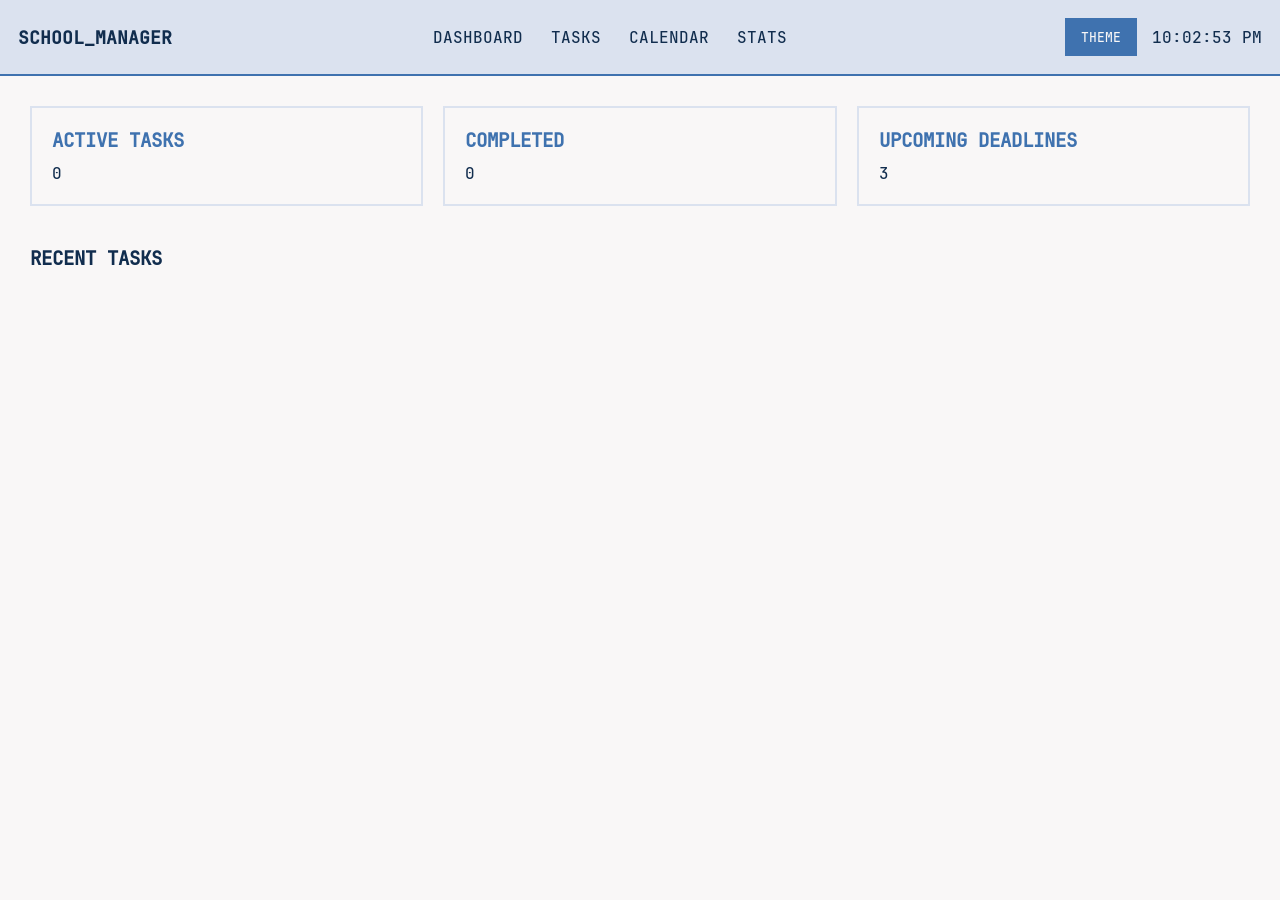
==== index.html @ f73cd652 "Starting to make the actual website, finished UI testing" ====
<!DOCTYPE html>
<html>
<head>
<meta charset="UTF-8">
<title>School Manager</title>
<link rel="stylesheet" href="style.css">
</head>

<body>

<header>

<div class="title">SCHOOL_MANAGER</div>

<nav>
<a href="index.html">DASHBOARD</a>
<a href="tasks.html">TASKS</a>
<a href="calendar.html">CALENDAR</a>
<a href="stats.html">STATS</a>
</nav>

<div class="controls">
<button id="themeToggle">THEME</button>
<div id="clock"></div>
</div>

</header>


<main>

<section class="dashboard-grid">

<div class="panel">
<h3>ACTIVE TASKS</h3>
<div id="taskCount">0</div>
</div>

<div class="panel">
<h3>COMPLETED</h3>
<div id="completedCount">0</div>
</div>

<div class="panel">
<h3>UPCOMING DEADLINES</h3>
<div>3</div>
</div>

</section>

<section class="recent">

<h3>RECENT TASKS</h3>
<div id="recentTasks"></div>

</section>

</main>

<script src="script.js"></script>
</body>
</html>
---- style.css ----
@font-face{
font-family:JetBrainsMono;
src:url("JetBrainsMonoNerdFont-Medium.ttf");
}

:root{
--bg:#F9F7F7;
--panel:#DBE2EF;
--accent:#3F72AF;
--text:#112D4E;
}

.dark{
--bg:#112D4E;
--panel:#1d3c66;
--accent:#3F72AF;
--text:#F9F7F7;
}

*{
margin:0;
padding:0;
box-sizing:border-box;
}

body{
font-family:JetBrainsMono, monospace;
background:var(--bg);
color:var(--text);
}

/* HEADER */

header{
display:flex;
justify-content:space-between;
align-items:center;
padding:18px;
border-bottom:2px solid var(--accent);
background:var(--panel);
}

.title{
font-size:18px;
font-weight:bold;
}

nav a{
margin-right:18px;
text-decoration:none;
color:var(--text);
}

nav a:hover{
color:var(--accent);
}

.controls{
display:flex;
align-items:center;
gap:15px;
}

/* MAIN */

main{
padding:30px;
}

/* BUTTONS */

button{
background:var(--accent);
color:#F9F7F7;
border:2px solid var(--accent);
padding:8px 14px;
font-family:inherit;
cursor:pointer;
transition:background 0.15s,color 0.15s;
}

button:hover{
background:var(--panel);
color:var(--text);
}

button:active{
background:var(--text);
color:#F9F7F7;
}

/* INPUTS */

input,select{
padding:8px;
border:2px solid var(--panel);
font-family:inherit;
background:var(--bg);
color:var(--text);
}

/* DASHBOARD */

.dashboard-grid{
display:grid;
grid-template-columns:repeat(3,1fr);
gap:20px;
margin-bottom:40px;
}

.panel{
border:2px solid var(--panel);
padding:20px;
background:var(--bg);
}

.panel h3{
margin-bottom:10px;
color:var(--accent);
}

/* RECENT TASKS */

.recent{
margin-top:30px;
}

.recent h3{
margin-bottom:10px;
}

/* TASK PAGE */

.add-task{
display:flex;
gap:10px;
margin-bottom:30px;
}

.tasks{
display:grid;
grid-template-columns:repeat(3,1fr);
gap:20px;
}

.task{
border:2px solid var(--panel);
padding:14px;
display:flex;
justify-content:space-between;
align-items:center;
animation:appear 0.25s;
}

.task.done{
opacity:0.5;
text-decoration:line-through;
}

.task-info{
display:flex;
flex-direction:column;
}

.task-subject{
font-size:12px;
letter-spacing:1px;
color:var(--accent);
}

.task-text{
font-size:14px;
}

.task-actions{
display:flex;
gap:8px;
}

.delete-btn{
background:transparent;
color:var(--text);
border:2px solid var(--panel);
}

.delete-btn:hover{
background:var(--panel);
}

/* CALENDAR */

.calendar-grid{
display:grid;
grid-template-columns:repeat(5,1fr);
gap:10px;
margin-top:20px;
}

.calendar-grid div{
border:2px solid var(--panel);
padding:12px;
min-height:60px;
}

.day{
min-height:90px;
}

/* STATS */

.stats-grid{
display:grid;
grid-template-columns:repeat(2,1fr);
gap:20px;
}

.stats-grid .panel{
font-size:20px;
text-align:center;
}

/* ANIMATIONS */

@keyframes appear{
from{
opacity:0;
transform:translateY(10px);
}
to{
opacity:1;
transform:translateY(0);
}
}
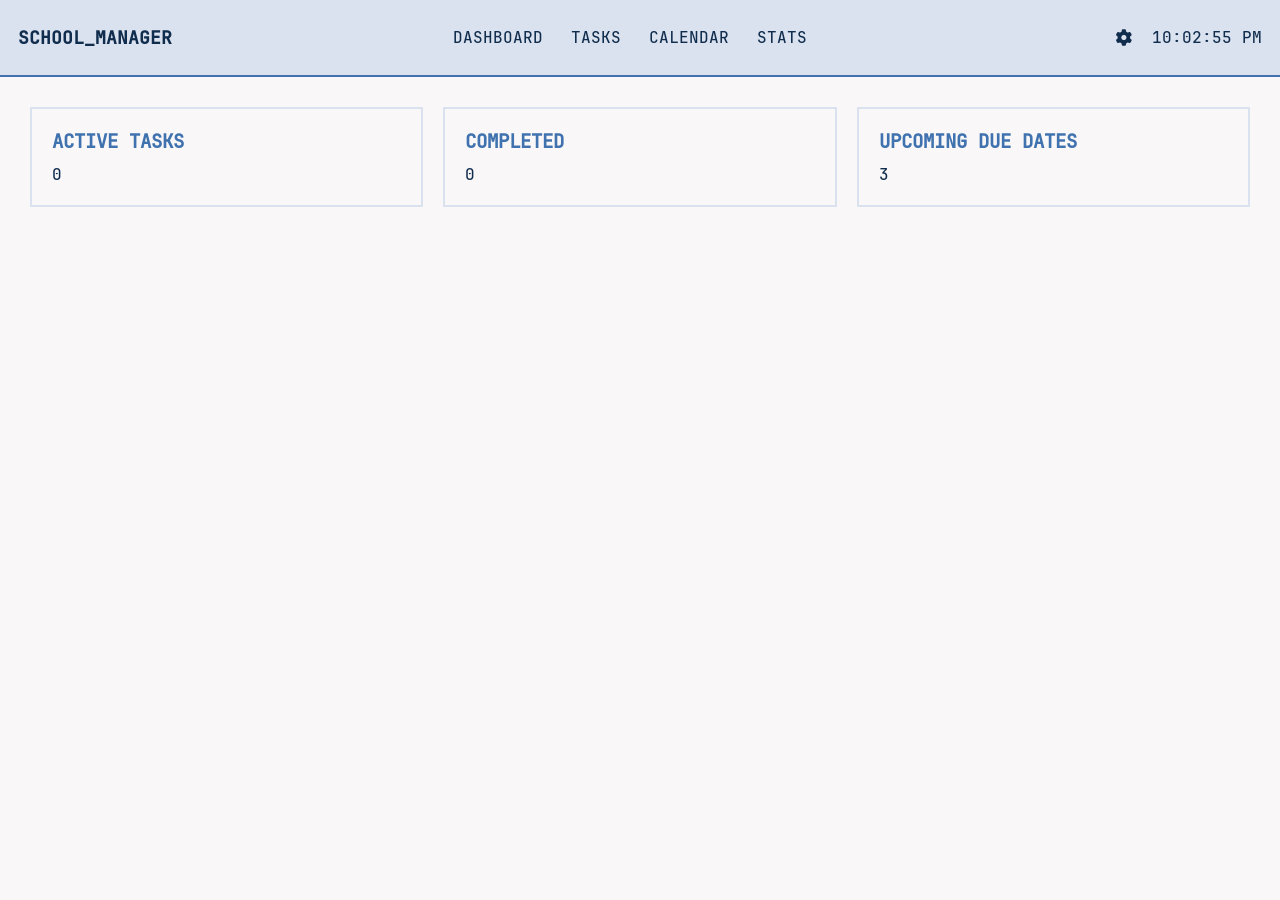
==== commit 9fdd602d: "Moved stuff to root" ====
--- a/index.html
+++ b/index.html
@@ -4,6 +4,7 @@
 <meta charset="UTF-8">
 <title>School Manager</title>
 <link rel="stylesheet" href="style.css">
+<link rel="icon" type="image/svg+xml" href="favicon.svg">
 </head>
 
 <body>
@@ -20,8 +21,35 @@
 </nav>
 
 <div class="controls">
-<button id="themeToggle">THEME</button>
+<button class="gear-icon" id="gearIcon"></button>
 <div id="clock"></div>
+</div>
+
+<!-- Settings Popout Menu -->
+<div id="settingsMenu" class="settings-menu">
+<div class="settings-content">
+
+<!-- Main Settings View -->
+<div id="mainSettingsView" class="settings-view">
+<h3>Settings</h3>
+<button id="themeToggle">CHANGE THEME</button>
+<button id="subjectsManagementBtn">SUBJECTS MANAGEMENT</button>
+</div>
+
+<!-- Subjects Management View -->
+<div id="subjectsView" class="settings-view hidden">
+<div class="settings-header">
+<button class="back-arrow" id="backToMain">◀</button>
+<h3>Subjects</h3>
+</div>
+<div class="add-subject">
+<input type="text" id="newSubject" placeholder="New subject name">
+<button id="addSubject">ADD</button>
+</div>
+<div id="subjectList" class="subject-list"></div>
+</div>
+
+</div>
 </div>
 
 </header>
@@ -42,16 +70,9 @@
 </div>
 
 <div class="panel">
-<h3>UPCOMING DEADLINES</h3>
+<h3>UPCOMING DUE DATES</h3>
 <div>3</div>
 </div>
-
-</section>
-
-<section class="recent">
-
-<h3>RECENT TASKS</h3>
-<div id="recentTasks"></div>
 
 </section>
 
--- a/style.css
+++ b/style.css
@@ -59,6 +59,49 @@
 display:flex;
 align-items:center;
 gap:15px;
+}
+
+.gear-icon{
+font-size:18px;
+text-decoration:none !important;
+color:var(--text);
+background:transparent;
+border:2px solid transparent;
+padding:6px 8px;
+border-radius:4px;
+font-family:inherit;
+cursor:pointer;
+transition:color 0.15s, background 0.15s, border-color 0.15s;
+display:inline-block;
+vertical-align:middle;
+text-decoration-line:none !important;
+text-decoration-style:solid !important;
+text-decoration-color:transparent !important;
+text-decoration-thickness:0 !important;
+border-bottom:2px solid transparent !important;
+box-shadow:none !important;
+outline:none !important;
+-webkit-appearance:none;
+appearance:none;
+-moz-appearance:none;
+}
+
+.gear-icon:hover, .gear-icon:focus, .gear-icon:visited, .gear-icon:link{
+text-decoration:none !important;
+text-decoration-line:none !important;
+border-bottom:none !important;
+outline:none !important;
+}
+
+.gear-icon:hover{
+color:var(--accent);
+background:var(--panel);
+border-color:var(--panel);
+}
+
+.gear-icon:active{
+background:var(--text);
+color:var(--bg);
 }
 
 /* MAIN */
@@ -133,8 +176,13 @@
 
 .add-task{
 display:flex;
-gap:10px;
+justify-content:center;
 margin-bottom:30px;
+}
+
+.add-task button{
+font-size:16px;
+padding:12px 24px;
 }
 
 .tasks{
@@ -185,6 +233,27 @@
 
 .delete-btn:hover{
 background:var(--panel);
+}
+
+.edit-btn{
+background:transparent;
+color:var(--text);
+border:2px solid var(--panel);
+}
+
+.edit-btn:hover{
+background:var(--panel);
+}
+
+#confirmDeleteBtn{
+background:#dc3545;
+border-color:#dc3545;
+color:#F9F7F7;
+}
+
+#confirmDeleteBtn:hover{
+background:#c82333;
+border-color:#c82333;
 }
 
 /* CALENDAR */
@@ -230,4 +299,325 @@
 opacity:1;
 transform:translateY(0);
 }
+}
+
+/* MODAL */
+
+.modal{
+display:none;
+position:fixed;
+top:0;
+left:0;
+width:100%;
+height:100%;
+background:rgba(0,0,0,0.5);
+z-index:1000;
+}
+
+.modal-content{
+background:var(--bg);
+border:2px solid var(--panel);
+padding:30px;
+border-radius:8px;
+max-width:500px;
+margin:50px auto;
+position:relative;
+}
+
+.modal-content h2{
+color:var(--accent);
+margin-bottom:20px;
+text-align:center;
+}
+
+.modal-content label{
+display:block;
+margin-bottom:5px;
+margin-top:15px;
+color:var(--text);
+}
+
+.modal-content input,
+.modal-content textarea,
+.modal-content select{
+width:100%;
+margin-bottom:10px;
+padding:8px;
+border:2px solid var(--panel);
+font-family:inherit;
+background:var(--bg);
+color:var(--text);
+}
+
+.deadline-inputs{
+display:flex;
+gap:10px;
+}
+
+.deadline-inputs input{
+flex:1;
+}
+
+.advanced-toggle{
+display:flex;
+align-items:center;
+gap:8px;
+margin:15px 0;
+cursor:pointer;
+color:var(--accent);
+font-size:14px;
+padding:8px;
+border-radius:4px;
+transition:background 0.15s;
+}
+
+.advanced-toggle:hover{
+background:var(--panel);
+}
+
+.arrow{
+display:inline-block;
+transition:transform 0.2s;
+font-size:12px;
+}
+
+.arrow.expanded{
+transform:rotate(90deg);
+}
+
+.advanced-section{
+display:none;
+margin-top:15px;
+padding-top:15px;
+border-top:1px solid var(--panel);
+}
+
+.advanced-section.show{
+display:block;
+}
+
+.form-info{
+text-align:center;
+margin:10px 0;
+color:var(--accent);
+}
+
+.modal-actions{
+display:flex;
+gap:10px;
+justify-content:center;
+margin-top:20px;
+}
+
+/* SETTINGS POPOUT MENU */
+
+.settings-menu{
+display:none;
+position:fixed;
+top:0;
+left:0;
+width:100%;
+height:100%;
+background:rgba(0,0,0,0.5);
+z-index:1001;
+justify-content:center;
+align-items:center;
+}
+
+.settings-menu.show{
+display:flex;
+}
+
+.settings-content{
+background:var(--bg);
+border:2px solid var(--panel);
+border-radius:8px;
+padding:60px;
+min-width:400px;
+max-width:500px;
+text-align:center;
+}
+
+.settings-content h3{
+color:var(--accent);
+margin-bottom:20px;
+font-size:24px;
+}
+
+.settings-content button{
+width:100%;
+font-size:16px;
+padding:12px 24px;
+}
+
+/* SUBJECT MANAGEMENT */
+
+.subject-management{
+margin-top:30px;
+padding-top:20px;
+border-top:1px solid var(--panel);
+}
+
+.subject-management h4{
+color:var(--accent);
+margin-bottom:15px;
+font-size:18px;
+}
+
+.add-subject{
+display:flex;
+gap:10px;
+margin-bottom:15px;
+}
+
+.add-subject input{
+flex:1;
+padding:8px;
+border:2px solid var(--panel);
+font-family:inherit;
+background:var(--bg);
+color:var(--text);
+}
+
+.add-subject button{
+width:auto;
+padding:8px 16px;
+}
+
+.subject-list{
+display:flex;
+flex-direction:column;
+gap:8px;
+max-height:200px;
+overflow-y:auto;
+}
+
+.subject-item{
+display:flex;
+justify-content:space-between;
+align-items:center;
+padding:8px 12px;
+background:var(--panel);
+border-radius:4px;
+}
+
+.subject-item span{
+font-size:14px;
+}
+
+.subject-item button{
+width:auto;
+padding:4px 8px;
+font-size:12px;
+background:transparent;
+border:1px solid var(--text);
+color:var(--text);
+}
+
+/* SETTINGS VIEW NAVIGATION */
+
+.settings-view.hidden{
+display:none;
+}
+
+.settings-view{
+display:flex;
+flex-direction:column;
+gap:15px;
+}
+
+.settings-header{
+display:flex;
+align-items:center;
+gap:15px;
+margin-bottom:10px;
+}
+
+.settings-header h3{
+margin:0;
+flex:1;
+text-align:center;
+}
+
+.back-arrow{
+background:transparent;
+border:2px solid var(--panel);
+color:var(--text);
+padding:8px 12px;
+font-size:14px;
+cursor:pointer;
+transition:all 0.15s;
+width:auto;
+}
+
+.back-arrow:hover{
+background:var(--panel);
+}
+
+#subjectsManagementBtn{
+margin-top:10px;
+}
+
+/* NOTIFICATION POPUP */
+
+.notification{
+position:fixed;
+top:20px;
+right:20px;
+background:var(--panel);
+border:2px solid var(--accent);
+border-radius:8px;
+padding:15px 20px;
+min-width:250px;
+max-width:350px;
+z-index:2000;
+box-shadow:0 4px 12px rgba(0,0,0,0.3);
+transform:translateX(400px);
+opacity:0;
+transition:all 0.3s ease;
+}
+
+.notification.show{
+transform:translateX(0);
+opacity:1;
+}
+
+.notification-content{
+display:flex;
+align-items:center;
+gap:12px;
+}
+
+.notification-icon{
+font-size:20px;
+flex-shrink:0;
+}
+
+.notification-message{
+color:var(--text);
+font-size:14px;
+line-height:1.4;
+}
+
+.notification-close{
+position:absolute;
+top:8px;
+right:8px;
+background:transparent;
+border:none;
+color:var(--text);
+cursor:pointer;
+font-size:16px;
+padding:0;
+width:20px;
+height:20px;
+display:flex;
+align-items:center;
+justify-content:center;
+opacity:0.6;
+transition:opacity 0.15s;
+}
+
+.notification-close:hover{
+opacity:1;
 }
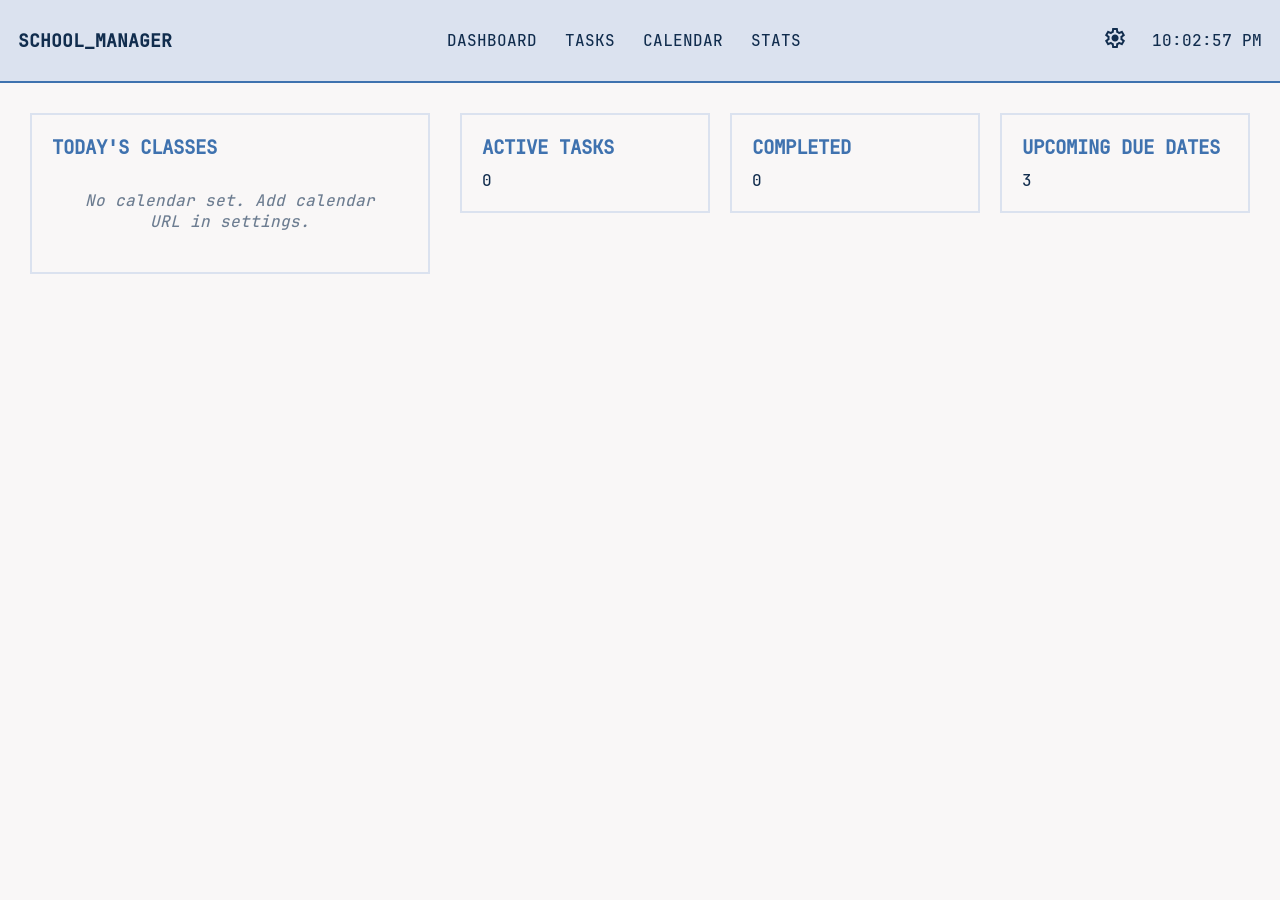
==== commit 45fa41ae: "Major Update: > Added Calendar functionality > Modified dashboard > Changed icons to use google's ma" ====
--- a/index.html
+++ b/index.html
@@ -5,6 +5,10 @@
 <title>School Manager</title>
 <link rel="stylesheet" href="style.css">
 <link rel="icon" type="image/svg+xml" href="favicon.svg">
+<link rel="preconnect" href="https://fonts.googleapis.com">
+<link rel="preconnect" href="https://fonts.gstatic.com" crossorigin>
+<link href="https://fonts.googleapis.com/css2?family=Material+Symbols+Outlined:opsz,wght,FILL,GRAD@20..48,100..700,0..1,-50..200" rel="stylesheet">
+<script src="ical-parser.js"></script>
 </head>
 
 <body>
@@ -21,7 +25,7 @@
 </nav>
 
 <div class="controls">
-<button class="gear-icon" id="gearIcon"></button>
+<button class="gear-icon" id="gearIcon"><span class="material-symbols-outlined">settings</span></button>
 <div id="clock"></div>
 </div>
 
@@ -39,7 +43,7 @@
 <!-- Subjects Management View -->
 <div id="subjectsView" class="settings-view hidden">
 <div class="settings-header">
-<button class="back-arrow" id="backToMain">◀</button>
+<button class="back-arrow" id="backToMain"><span class="material-symbols-outlined">arrow_back</span></button>
 <h3>Subjects</h3>
 </div>
 <div class="add-subject">
@@ -56,6 +60,18 @@
 
 
 <main>
+
+<div class="dashboard-container">
+
+<!-- Today's Classes Day View -->
+<section class="day-view-section">
+<div class="panel day-view-panel">
+<h3 id="dayViewTitle">TODAY'S CLASSES</h3>
+<div id="dayViewContent">
+<div class="loading-message">Loading classes...</div>
+</div>
+</div>
+</section>
 
 <section class="dashboard-grid">
 
@@ -76,6 +92,8 @@
 
 </section>
 
+</div>
+
 </main>
 
 <script src="script.js"></script>
--- a/style.css
+++ b/style.css
@@ -1,6 +1,16 @@
 @font-face{
 font-family:JetBrainsMono;
 src:url("JetBrainsMonoNerdFont-Medium.ttf");
+}
+
+.material-symbols-outlined {
+  font-variation-settings:
+    'FILL' 0,
+    'wght' 400,
+    'GRAD' 0,
+    'opsz' 24;
+  font-size: inherit;
+  line-height: 1;
 }
 
 :root{
@@ -144,11 +154,17 @@
 
 /* DASHBOARD */
 
+.dashboard-container{
+  display:flex;
+  gap:30px;
+  align-items:flex-start;
+}
+
 .dashboard-grid{
-display:grid;
-grid-template-columns:repeat(3,1fr);
-gap:20px;
-margin-bottom:40px;
+  display:grid;
+  grid-template-columns:repeat(3,1fr);
+  gap:20px;
+  flex:1;
 }
 
 .panel{
@@ -254,6 +270,32 @@
 #confirmDeleteBtn:hover{
 background:#c82333;
 border-color:#c82333;
+}
+
+/* CALENDAR ACTIONS */
+
+.calendar-actions {
+  display: flex;
+  gap: 10px;
+  margin-top: 10px;
+}
+
+.calendar-actions button {
+  flex: 1;
+  font-size: 14px;
+  padding: 8px 12px;
+}
+
+/* CALENDAR URL SECTION */
+
+.calendar-url-section {
+  display: flex;
+  flex-direction: column;
+}
+
+.add-calendar-url {
+  display: flex;
+  flex-direction: column;
 }
 
 /* CALENDAR */
@@ -273,6 +315,206 @@
 
 .day{
 min-height:90px;
+}
+
+/* DASHBOARD DAY VIEW */
+
+.day-view-section{
+  width:400px;
+  flex-shrink:0;
+}
+
+.day-view-panel{
+max-width:100%;
+}
+
+.day-event{
+background:var(--panel);
+border-radius:4px;
+padding:12px;
+margin-bottom:8px;
+border-left:4px solid var(--accent);
+}
+
+.event-time{
+font-weight:bold;
+color:var(--accent);
+font-size:14px;
+margin-bottom:4px;
+}
+
+.event-subject{
+font-weight:bold;
+font-size:16px;
+margin-bottom:4px;
+}
+
+.event-staff{
+font-size:12px;
+color:var(--text);
+opacity:0.8;
+margin-bottom:2px;
+}
+
+.event-location{
+font-size:12px;
+color:var(--text);
+opacity:0.8;
+}
+
+.empty-day-message{
+text-align:center;
+color:var(--text);
+opacity:0.6;
+padding:20px;
+font-style:italic;
+}
+
+.loading-message{
+text-align:center;
+color:var(--text);
+opacity:0.6;
+padding:20px;
+}
+
+.calendar-header{
+display:flex;
+justify-content:space-between;
+align-items:center;
+padding:15px 20px;
+background:var(--panel);
+border-bottom:2px solid var(--accent);
+}
+
+.calendar-header h2{
+color:var(--accent);
+margin:0;
+font-size:18px;
+}
+
+.nav-arrow{
+background:transparent;
+border:2px solid var(--text);
+color:var(--text);
+padding:5px 10px;
+cursor:pointer;
+font-size:14px;
+border-radius:3px;
+transition:all 0.15s ease;
+}
+
+.nav-arrow:hover{
+background:var(--accent);
+color:var(--background);
+border-color:var(--accent);
+}
+
+.calendar-banners{
+display:flex;
+flex-direction:column;
+gap:5px;
+padding:10px 20px;
+background:var(--panel);
+border-bottom:2px solid var(--panel);
+}
+
+.banner{
+padding:8px 12px;
+border-radius:4px;
+font-size:12px;
+font-weight:bold;
+color:var(--background);
+}
+
+.banner.green{
+background:#28a745;
+}
+
+.daily-view-container{
+max-height:600px;
+overflow-y:auto;
+}
+
+.time-slot{
+display:flex;
+border-bottom:1px solid var(--panel);
+min-height:60px;
+}
+
+.time-slot:last-child{
+border-bottom:none;
+}
+
+.time-label{
+width:80px;
+padding:15px 10px;
+text-align:center;
+font-weight:bold;
+color:var(--accent);
+border-right:2px solid var(--panel);
+font-size:14px;
+background:var(--panel);
+}
+
+.events-container{
+flex:1;
+padding:5px 10px;
+position:relative;
+}
+
+.event-box{
+position:absolute;
+left:10px;
+right:10px;
+padding:8px 10px;
+border-radius:4px;
+font-size:12px;
+cursor:pointer;
+transition:all 0.15s ease;
+border-left:4px solid var(--accent);
+background:var(--panel);
+color:var(--text);
+overflow:hidden;
+}
+
+.event-box:hover{
+transform:translateX(2px);
+box-shadow:0 2px 8px rgba(0,0,0,0.1);
+}
+
+.event-time{
+font-weight:bold;
+margin-bottom:2px;
+color:var(--accent);
+}
+
+.event-title{
+font-weight:bold;
+margin-bottom:2px;
+}
+
+.event-details{
+font-size:10px;
+opacity:0.8;
+}
+
+.event-box.special{
+background:var(--accent);
+color:var(--background);
+border-left-color:#6f42c1;
+}
+
+.event-box.special .event-time{
+color:var(--background);
+}
+
+.calendar-grid.empty .events-container{
+display:flex;
+align-items:center;
+justify-content:center;
+color:var(--accent);
+font-style:italic;
+opacity:0.5;
 }
 
 /* STATS */
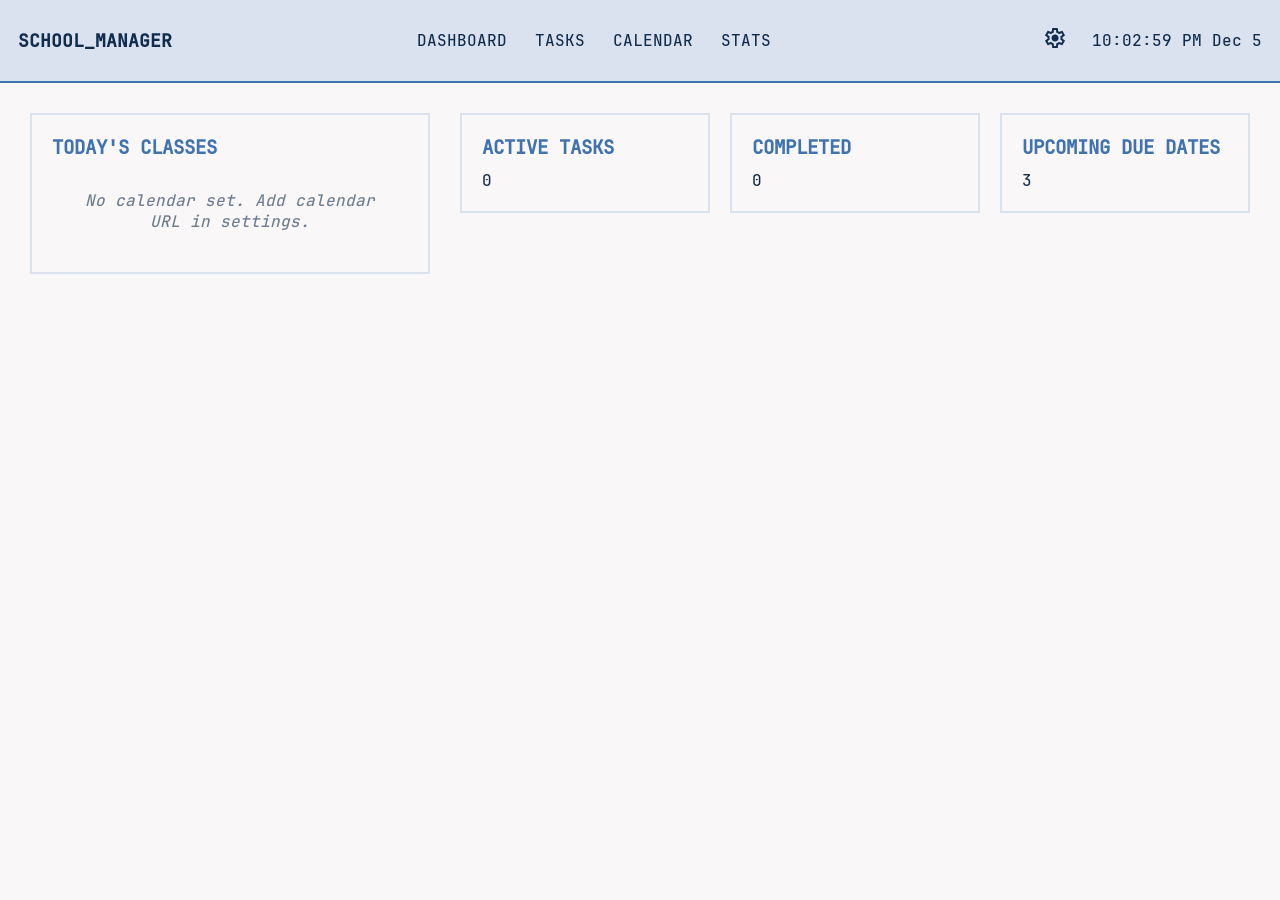
==== commit 1b737314: "Improved calendar UI and settings menu" ====
--- a/index.html
+++ b/index.html
@@ -38,6 +38,7 @@
 <h3>Settings</h3>
 <button id="themeToggle">CHANGE THEME</button>
 <button id="subjectsManagementBtn">SUBJECTS MANAGEMENT</button>
+<button id="calendarUrlBtn">CALENDAR URL</button>
 </div>
 
 <!-- Subjects Management View -->
@@ -51,6 +52,44 @@
 <button id="addSubject">ADD</button>
 </div>
 <div id="subjectList" class="subject-list"></div>
+</div>
+
+<!-- Calendar URL View -->
+<div id="calendarView" class="settings-view hidden">
+<div class="settings-header">
+<button class="back-arrow" id="backToMainFromCalendar"><span class="material-symbols-outlined">arrow_back</span></button>
+<h3>Calendar URL</h3>
+</div>
+<div class="calendar-url-section">
+<p style="margin-bottom: 15px; color: var(--text);">Enter your iCalendar URL to load your timetable:</p>
+<div class="add-calendar-url">
+<input type="url" id="calendarUrlInput" placeholder="https://example.com/calendar.ics" style="flex: 1; margin-bottom: 10px;">
+<button id="saveCalendarUrl" style="width: 100%; margin-bottom: 15px;">SAVE CALENDAR</button>
+</div>
+<div id="currentCalendarUrl" style="margin-bottom: 15px; padding: 10px; background: var(--panel); border-radius: 4px; word-break: break-all;">
+<strong>Current URL:</strong> <span id="calendarUrlDisplay">No calendar set</span>
+</div>
+<div class="calendar-actions">
+<button id="removeCalendarUrl" style="background: transparent; color: var(--text); border: 2px solid var(--panel);">REMOVE CALENDAR</button>
+<button id="refreshCalendar" style="background: transparent; color: var(--text); border: 2px solid var(--panel);">REFRESH CALENDAR</button>
+</div>
+</div>
+
+<!-- Time Format Settings -->
+<div class="time-format-section" style="margin-top: 20px; padding-top: 20px; border-top: 1px solid var(--panel);">
+<h4 style="margin-bottom: 15px; color: var(--accent);">Time Format</h4>
+<div class="time-format-options">
+<label style="display: flex; align-items: center; margin-bottom: 10px; cursor: pointer; color: var(--text);">
+<input type="radio" name="timeFormat" value="24" id="timeFormat24" style="margin-right: 8px;">
+<span>24-hour format (09:00, 14:30)</span>
+</label>
+<label style="display: flex; align-items: center; margin-bottom: 15px; cursor: pointer; color: var(--text);">
+<input type="radio" name="timeFormat" value="12" id="timeFormat12" style="margin-right: 8px;">
+<span>12-hour format (9:00 AM, 2:30 PM)</span>
+</label>
+<button id="saveTimeFormat" style="width: 100%;">SAVE TIME FORMAT</button>
+</div>
+</div>
 </div>
 
 </div>
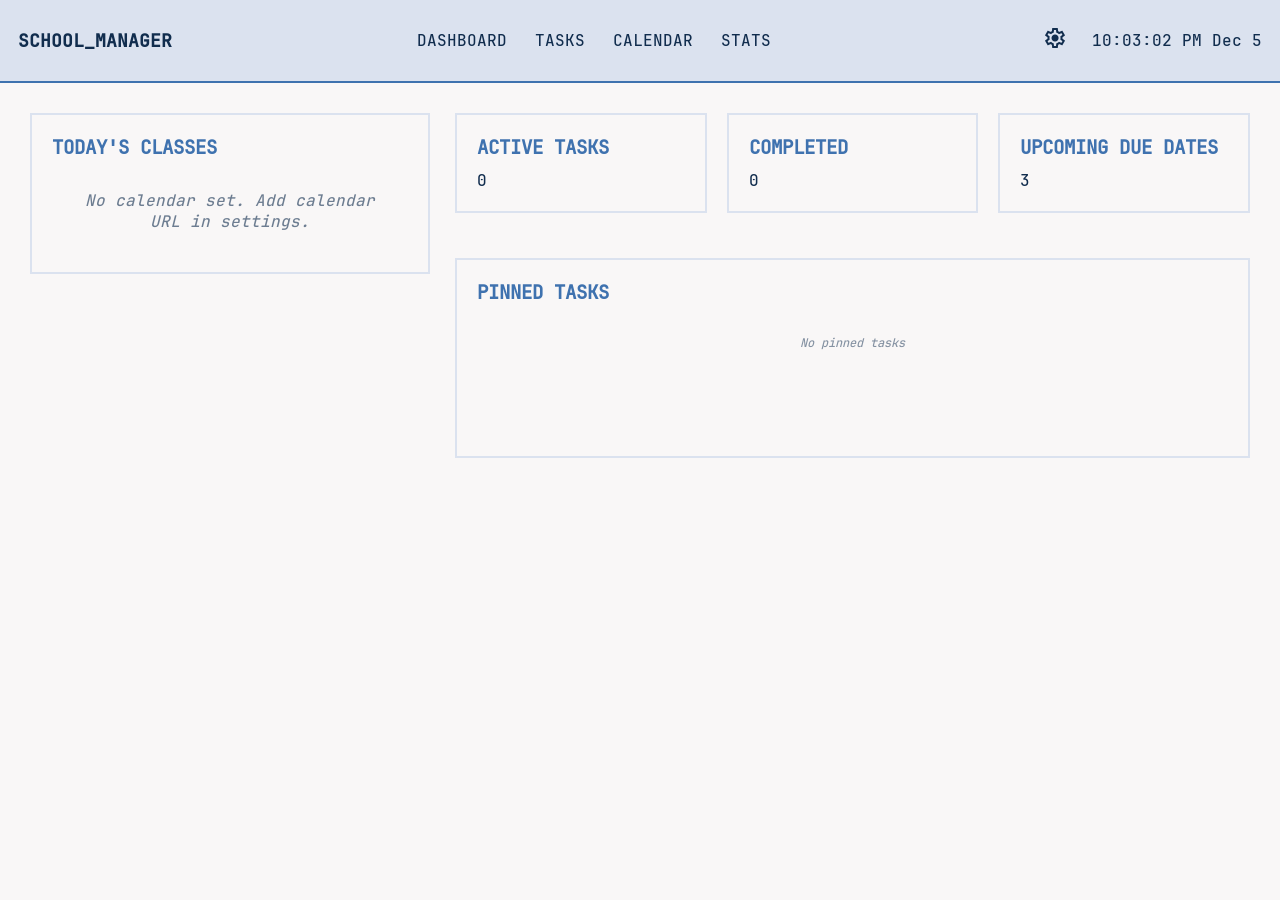
==== commit b675e400: "Impelemented task pinning" ====
--- a/index.html
+++ b/index.html
@@ -112,6 +112,8 @@
 </div>
 </section>
 
+<div class="dashboard-content">
+
 <section class="dashboard-grid">
 
 <div class="panel">
@@ -131,6 +133,13 @@
 
 </section>
 
+<div class="panel pinned-tasks-panel">
+<h3>PINNED TASKS</h3>
+<div id="pinnedTasks"></div>
+</div>
+
+</div>
+
 </div>
 
 </main>
--- a/style.css
+++ b/style.css
@@ -1,211 +1,524 @@
 @font-face{
+
 font-family:JetBrainsMono;
+
 src:url("JetBrainsMonoNerdFont-Medium.ttf");
-}
+
+}
+
+
 
 .material-symbols-outlined {
+
   font-variation-settings:
+
     'FILL' 0,
+
     'wght' 400,
+
     'GRAD' 0,
+
     'opsz' 24;
+
   font-size: inherit;
+
   line-height: 1;
-}
+
+}
+
+.material-symbols-outlined.filled {
+
+  font-variation-settings:
+
+    'FILL' 1,
+
+    'wght' 400,
+
+    'GRAD' 0,
+
+    'opsz' 24;
+
+}
+
+
 
 :root{
+
 --bg:#F9F7F7;
+
 --panel:#DBE2EF;
+
 --accent:#3F72AF;
+
 --text:#112D4E;
-}
+
+}
+
+
 
 .dark{
+
 --bg:#112D4E;
+
 --panel:#1d3c66;
+
 --accent:#3F72AF;
+
 --text:#F9F7F7;
-}
+
+}
+
+
 
 *{
+
 margin:0;
+
 padding:0;
+
 box-sizing:border-box;
-}
+
+}
+
+
 
 body{
+
 font-family:JetBrainsMono, monospace;
+
 background:var(--bg);
+
 color:var(--text);
-}
+
+}
+
+
 
 /* HEADER */
 
+
+
 header{
+
 display:flex;
+
 justify-content:space-between;
+
 align-items:center;
+
 padding:18px;
+
 border-bottom:2px solid var(--accent);
+
 background:var(--panel);
-}
+
+}
+
+
 
 .title{
+
 font-size:18px;
+
 font-weight:bold;
-}
+
+}
+
+
 
 nav a{
+
 margin-right:18px;
+
 text-decoration:none;
+
 color:var(--text);
-}
+
+}
+
+
 
 nav a:hover{
+
 color:var(--accent);
-}
+
+}
+
+
 
 .controls{
+
 display:flex;
+
 align-items:center;
+
 gap:15px;
-}
+
+}
+
+
 
 .gear-icon{
+
 font-size:18px;
+
 text-decoration:none !important;
+
 color:var(--text);
+
 background:transparent;
+
 border:2px solid transparent;
+
 padding:6px 8px;
+
 border-radius:4px;
+
 font-family:inherit;
+
 cursor:pointer;
+
 transition:color 0.15s, background 0.15s, border-color 0.15s;
+
 display:inline-block;
+
 vertical-align:middle;
+
 text-decoration-line:none !important;
+
 text-decoration-style:solid !important;
+
 text-decoration-color:transparent !important;
+
 text-decoration-thickness:0 !important;
+
 border-bottom:2px solid transparent !important;
+
 box-shadow:none !important;
+
 outline:none !important;
+
 -webkit-appearance:none;
+
 appearance:none;
+
 -moz-appearance:none;
-}
+
+}
+
+
 
 .gear-icon:hover, .gear-icon:focus, .gear-icon:visited, .gear-icon:link{
+
 text-decoration:none !important;
+
 text-decoration-line:none !important;
+
 border-bottom:none !important;
+
 outline:none !important;
-}
+
+}
+
+
 
 .gear-icon:hover{
+
 color:var(--accent);
+
 background:var(--panel);
+
 border-color:var(--panel);
-}
+
+}
+
+
 
 .gear-icon:active{
+
 background:var(--text);
+
 color:var(--bg);
-}
+
+}
+
+
 
 /* MAIN */
 
+
+
 main{
+
 padding:30px;
-}
+
+}
+
+
 
 /* BUTTONS */
 
+
+
 button{
+
 background:var(--accent);
+
 color:#F9F7F7;
+
 border:2px solid var(--accent);
+
 padding:8px 14px;
+
 font-family:inherit;
+
 cursor:pointer;
+
 transition:background 0.15s,color 0.15s;
-}
+
+}
+
+
 
 button:hover{
+
 background:var(--panel);
+
 color:var(--text);
-}
+
+}
+
+
 
 button:active{
+
 background:var(--text);
+
 color:#F9F7F7;
-}
+
+}
+
+
 
 /* INPUTS */
 
+
+
 input,select{
+
 padding:8px;
+
 border:2px solid var(--panel);
+
 font-family:inherit;
+
 background:var(--bg);
+
 color:var(--text);
-}
+
+}
+
+
 
 /* DASHBOARD */
 
+
+
 .dashboard-container{
+
   display:flex;
-  gap:30px;
+
+  gap:25px;
+
   align-items:flex-start;
-}
+
+}
+
+
+
+.dashboard-content {
+
+  display: flex;
+
+  flex-direction: column;
+
+  gap: 25px;
+
+  flex: 1;
+
+}
+
+
 
 .dashboard-grid{
+
   display:grid;
+
   grid-template-columns:repeat(3,1fr);
+
   gap:20px;
+
   flex:1;
-}
+
+  grid-template-rows: auto 1fr;
+
+}
+
+
 
 .panel{
+
 border:2px solid var(--panel);
+
 padding:20px;
+
 background:var(--bg);
-}
+
+width: 100%;
+
+}
+
+
 
 .panel h3{
+
 margin-bottom:10px;
+
 color:var(--accent);
-}
+
+}
+
+
+
+.pinned-tasks-panel {
+
+  min-height: 200px;
+
+  max-height: 400px;
+
+  overflow-y: auto;
+
+  width: 100%;
+
+}
+
+
 
 /* RECENT TASKS */
 
+
+
 .recent{
+
 margin-top:30px;
-}
+
+}
+
+
 
 .recent h3{
+
 margin-bottom:10px;
-}
+
+}
+
+
 
 /* TASK PAGE */
 
+
+
 .add-task{
+
 display:flex;
+
 justify-content:center;
+
+gap:15px;
+
+margin-top:30px;
+
 margin-bottom:30px;
-}
+
+flex-wrap:wrap;
+
+}
+
+
 
 .add-task button{
+
 font-size:16px;
+
 padding:12px 24px;
-}
+
+}
+
+
+
+.csv-controls{
+
+display:flex;
+
+gap:15px;
+
+align-items:center;
+
+}
+
+
+
+.csv-controls button{
+
+font-size:16px;
+
+padding:12px 24px;
+
+background:var(--accent);
+
+color:#F9F7F7;
+
+border:2px solid var(--accent);
+
+font-family:inherit;
+
+cursor:pointer;
+
+transition:background 0.15s,color 0.15s;
+
+}
+
+
+
+.csv-controls button:hover{
+
+background:var(--panel);
+
+color:var(--text);
+
+}
+
+
+
+#csvFileInput{
+
+display:none;
+
+}
+
+
 
 .tasks{
+
 display:grid;
+
 grid-template-columns:repeat(3,1fr);
+
 gap:20px;
-}
+
+}
+
+
 
 .task{
 border:2px solid var(--panel);
@@ -214,652 +527,1634 @@
 justify-content:space-between;
 align-items:center;
 animation:appear 0.25s;
-}
+position:relative;
+}
+
+
 
 .task.done{
+
 opacity:0.5;
+
 text-decoration:line-through;
-}
+
+}
+
+
 
 .task-info{
+
 display:flex;
+
 flex-direction:column;
-}
+
+}
+
+
 
 .task-subject{
+
 font-size:12px;
+
 letter-spacing:1px;
+
 color:var(--accent);
-}
+
+}
+
+
 
 .task-text{
+
 font-size:14px;
-}
+
+margin-bottom:4px;
+
+}
+
+
+
+.task-description{
+
+font-size:12px;
+
+color:var(--text);
+
+opacity:0.7;
+
+font-style:italic;
+
+margin-top:4px;
+
+line-height:1.3;
+
+}
+
+
 
 .task-actions{
+
 display:flex;
+
+gap:15px;
+
+margin-top:15px;
+
+}
+
+
+
+.delete-btn{
+
+background:transparent;
+
+color:var(--text);
+
+border:2px solid var(--panel);
+
+padding:8px 12px;
+
+margin-left:5px;
+
+}
+
+
+
+.delete-btn:hover{
+
+background:var(--panel);
+
+}
+
+
+
+.edit-btn{
+
+background:transparent;
+
+color:var(--text);
+
+border:2px solid var(--panel);
+
+padding:8px 12px;
+
+margin-left:5px;
+
+}
+
+
+
+.edit-btn:hover{
+
+background:var(--panel);
+
+}
+
+
+
+.pin-btn{
+
+background:transparent;
+
+color:var(--accent);
+
+border:none;
+
+padding:4px;
+
+cursor:pointer;
+
+border-radius:4px;
+
+transition:all 0.2s ease;
+
+position:absolute;
+
+top:8px;
+
+right:8px;
+
+}
+
+
+
+.pin-btn:hover{
+
+background:var(--panel);
+
+transform:scale(1.1);
+
+}
+
+
+
+.pin-btn .material-symbols-outlined{
+
+font-size:20px;
+
+}
+
+
+
+#confirmDeleteBtn{
+
+background:#dc3545;
+
+border-color:#dc3545;
+
+color:#F9F7F7;
+
+}
+
+
+
+#confirmDeleteBtn:hover{
+
+background:#c82333;
+
+border-color:#c82333;
+
+}
+
+
+
+/* CALENDAR ACTIONS */
+
+
+
+.calendar-actions {
+
+  display: flex;
+
+  gap: 15px;
+
+  margin-top: 10px;
+
+}
+
+
+
+.calendar-actions button {
+
+  flex: 1;
+
+  font-size: 14px;
+
+  padding: 8px 12px;
+
+}
+
+
+
+/* CALENDAR URL SECTION */
+
+
+
+.calendar-url-section {
+
+  display: flex;
+
+  flex-direction: column;
+
+}
+
+
+
+.add-calendar-url {
+
+  display: flex;
+
+  flex-direction: column;
+
+}
+
+
+
+/* CALENDAR */
+
+
+
+.calendar-grid{
+
+display:grid;
+
+grid-template-columns:repeat(5,1fr);
+
+gap:10px;
+
+margin-top:20px;
+
+}
+
+
+
+.calendar-grid div{
+
+border:2px solid var(--panel);
+
+padding:12px;
+
+min-height:60px;
+
+}
+
+
+
+.day{
+
+min-height:90px;
+
+}
+
+
+
+/* DASHBOARD DAY VIEW */
+
+
+
+.day-view-section{
+
+  width:400px;
+
+  flex-shrink:0;
+
+}
+
+
+
+.day-view-panel{
+
+max-width:100%;
+
+}
+
+
+
+.day-event{
+
+background:var(--panel);
+
+border-radius:4px;
+
+padding:12px;
+
+margin-bottom:8px;
+
+border-left:4px solid var(--accent);
+
+}
+
+
+
+.event-time{
+
+font-weight:bold;
+
+color:var(--accent);
+
+font-size:14px;
+
+margin-bottom:4px;
+
+}
+
+
+
+.event-subject{
+
+font-weight:bold;
+
+font-size:16px;
+
+margin-bottom:4px;
+
+}
+
+
+
+.event-staff{
+
+font-size:12px;
+
+color:var(--text);
+
+opacity:0.8;
+
+margin-bottom:2px;
+
+}
+
+
+
+.event-location{
+
+font-size:12px;
+
+color:var(--text);
+
+opacity:0.8;
+
+}
+
+
+
+.empty-day-message{
+
+text-align:center;
+
+color:var(--text);
+
+opacity:0.6;
+
+padding:20px;
+
+font-style:italic;
+
+}
+
+
+
+.loading-message{
+
+text-align:center;
+
+color:var(--text);
+
+opacity:0.6;
+
+padding:20px;
+
+}
+
+
+
+.calendar-header{
+
+display:flex;
+
+justify-content:space-between;
+
+align-items:center;
+
+padding:15px 20px;
+
+background:var(--panel);
+
+border-bottom:2px solid var(--accent);
+
+}
+
+
+
+.calendar-header h2{
+
+color:var(--accent);
+
+margin:0;
+
+font-size:18px;
+
+}
+
+
+
+.nav-arrow{
+
+background:transparent;
+
+border:2px solid var(--text);
+
+color:var(--text);
+
+padding:5px 10px;
+
+cursor:pointer;
+
+font-size:14px;
+
+border-radius:3px;
+
+transition:all 0.15s ease;
+
+}
+
+
+
+.nav-arrow:hover{
+
+background:var(--accent);
+
+color:var(--background);
+
+border-color:var(--accent);
+
+}
+
+
+
+.calendar-banners{
+
+display:flex;
+
+flex-direction:column;
+
+gap:5px;
+
+padding:10px 20px;
+
+background:var(--panel);
+
+border-bottom:2px solid var(--panel);
+
+}
+
+
+
+.banner{
+
+padding:8px 12px;
+
+border-radius:4px;
+
+font-size:12px;
+
+font-weight:bold;
+
+color:var(--background);
+
+}
+
+
+
+.banner.green{
+
+background:#28a745;
+
+}
+
+
+
+.daily-view-container{
+
+max-height:600px;
+
+overflow-y:auto;
+
+}
+
+
+
+.time-slot{
+
+display:flex;
+
+border-bottom:1px solid var(--panel);
+
+min-height:60px;
+
+}
+
+
+
+.time-slot:last-child{
+
+border-bottom:none;
+
+}
+
+
+
+.time-label{
+
+width:80px;
+
+padding:15px 10px;
+
+text-align:center;
+
+font-weight:bold;
+
+color:var(--accent);
+
+border-right:2px solid var(--panel);
+
+font-size:14px;
+
+background:var(--panel);
+
+}
+
+
+
+.events-container{
+
+flex:1;
+
+padding:5px 10px;
+
+position:relative;
+
+}
+
+
+
+.event-box{
+
+position:absolute;
+
+left:10px;
+
+right:10px;
+
+padding:8px 10px;
+
+border-radius:4px;
+
+font-size:12px;
+
+cursor:pointer;
+
+transition:all 0.15s ease;
+
+border-left:4px solid var(--accent);
+
+background:var(--panel);
+
+color:var(--text);
+
+overflow:hidden;
+
+}
+
+
+
+.event-box:hover{
+
+transform:translateX(2px);
+
+box-shadow:0 2px 8px rgba(0,0,0,0.1);
+
+}
+
+
+
+.event-time{
+
+font-weight:bold;
+
+margin-bottom:2px;
+
+color:var(--accent);
+
+}
+
+
+
+.event-title{
+
+font-weight:bold;
+
+margin-bottom:2px;
+
+}
+
+
+
+.event-details{
+
+font-size:10px;
+
+opacity:0.8;
+
+}
+
+
+
+.event-box.special{
+
+background:var(--accent);
+
+color:var(--background);
+
+border-left-color:#6f42c1;
+
+}
+
+
+
+.event-box.special .event-time{
+
+color:var(--background);
+
+}
+
+
+
+.calendar-grid.empty .events-container{
+
+display:flex;
+
+align-items:center;
+
+justify-content:center;
+
+color:var(--accent);
+
+font-style:italic;
+
+opacity:0.5;
+
+}
+
+
+
+/* STATS */
+
+
+
+.stats-grid{
+
+display:grid;
+
+grid-template-columns:repeat(2,1fr);
+
+gap:20px;
+
+}
+
+
+
+.stats-grid .panel{
+
+font-size:20px;
+
+text-align:center;
+
+}
+
+
+
+/* ANIMATIONS */
+
+
+
+@keyframes appear{
+
+from{
+
+opacity:0;
+
+transform:translateY(10px);
+
+}
+
+to{
+
+opacity:1;
+
+transform:translateY(0);
+
+}
+
+}
+
+
+
+/* MODAL */
+
+
+
+.modal{
+
+display:none;
+
+position:fixed;
+
+top:0;
+
+left:0;
+
+width:100%;
+
+height:100%;
+
+background:rgba(0,0,0,0.5);
+
+z-index:1000;
+
+}
+
+
+
+.modal-content{
+
+background:var(--bg);
+
+border:2px solid var(--panel);
+
+padding:30px;
+
+border-radius:8px;
+
+max-width:500px;
+
+margin:50px auto;
+
+position:relative;
+
+}
+
+
+
+.modal-content h2{
+
+color:var(--accent);
+
+margin-bottom:20px;
+
+text-align:center;
+
+}
+
+
+
+.modal-content label{
+
+display:block;
+
+margin-bottom:5px;
+
+margin-top:15px;
+
+color:var(--text);
+
+}
+
+
+
+.modal-content input,
+
+.modal-content textarea,
+
+.modal-content select{
+
+width:100%;
+
+margin-bottom:10px;
+
+padding:8px;
+
+border:2px solid var(--panel);
+
+font-family:inherit;
+
+background:var(--bg);
+
+color:var(--text);
+
+}
+
+
+
+.deadline-inputs{
+
+display:flex;
+
+gap:15px;
+
+}
+
+
+
+.deadline-inputs input{
+
+flex:1;
+
+}
+
+
+
+.advanced-toggle{
+
+display:flex;
+
+align-items:center;
+
 gap:8px;
-}
-
-.delete-btn{
+
+margin:15px 0;
+
+cursor:pointer;
+
+color:var(--accent);
+
+font-size:14px;
+
+padding:8px;
+
+border-radius:4px;
+
+transition:background 0.15s;
+
+}
+
+
+
+.advanced-toggle:hover{
+
+background:var(--panel);
+
+}
+
+
+
+.arrow{
+
+display:inline-block;
+
+transition:transform 0.2s;
+
+font-size:12px;
+
+}
+
+
+
+.arrow.expanded{
+
+transform:rotate(90deg);
+
+}
+
+
+
+.advanced-section{
+
+display:none;
+
+margin-top:15px;
+
+padding-top:15px;
+
+border-top:1px solid var(--panel);
+
+}
+
+
+
+.advanced-section.show{
+
+display:block;
+
+}
+
+
+
+.form-info{
+
+text-align:center;
+
+margin:10px 0;
+
+color:var(--accent);
+
+}
+
+
+
+.modal-actions{
+
+display:flex;
+
+gap:15px;
+
+justify-content:center;
+
+margin-top:20px;
+
+}
+
+
+
+/* SETTINGS POPOUT MENU */
+
+
+
+.settings-menu{
+
+display:none;
+
+position:fixed;
+
+top:0;
+
+left:0;
+
+width:100%;
+
+height:100%;
+
+background:rgba(0,0,0,0.5);
+
+z-index:1001;
+
+justify-content:center;
+
+align-items:center;
+
+}
+
+
+
+.settings-menu.show{
+
+display:flex;
+
+}
+
+
+
+.settings-content{
+
+background:var(--bg);
+
+border:2px solid var(--panel);
+
+border-radius:8px;
+
+padding:60px;
+
+min-width:400px;
+
+max-width:500px;
+
+text-align:center;
+
+}
+
+
+
+.settings-content h3{
+
+color:var(--accent);
+
+margin-bottom:20px;
+
+font-size:24px;
+
+}
+
+
+
+.settings-content button{
+
+width:100%;
+
+font-size:16px !important;
+
+padding:12px 24px !important;
+
+margin:0 0 15px 0 !important;
+
+height:48px !important;
+
+box-sizing:border-box !important;
+
+display:flex !important;
+
+align-items:center !important;
+
+justify-content:center !important;
+
+line-height:1 !important;
+
+border:2px solid var(--accent) !important;
+
+background:var(--accent) !important;
+
+color:#F9F7F7 !important;
+
+font-family:JetBrainsMono, monospace !important;
+
+cursor:pointer !important;
+
+transition:background 0.15s,color 0.15s !important;
+
+border-radius:0 !important;
+
+outline:none !important;
+
+text-transform:none !important;
+
+letter-spacing:normal !important;
+
+}
+
+
+
+.settings-content button:last-child{
+
+margin-bottom:0 !important;
+
+}
+
+
+
+.settings-content button:hover{
+
+background:var(--panel) !important;
+
+color:var(--text) !important;
+
+}
+
+
+
+/* SUBJECT MANAGEMENT */
+
+
+
+.subject-management{
+
+margin-top:30px;
+
+padding-top:20px;
+
+border-top:1px solid var(--panel);
+
+}
+
+
+
+.subject-management h4{
+
+color:var(--accent);
+
+margin-bottom:15px;
+
+font-size:18px;
+
+}
+
+
+
+.add-subject{
+
+display:flex;
+
+gap:15px;
+
+margin-bottom:15px;
+
+}
+
+
+
+.add-subject input{
+
+flex:1;
+
+padding:8px;
+
+border:2px solid var(--panel);
+
+font-family:inherit;
+
+background:var(--bg);
+
+color:var(--text);
+
+}
+
+
+
+.add-subject button{
+
+width:auto;
+
+padding:8px 16px;
+
+}
+
+
+
+.subject-list{
+
+display:flex;
+
+flex-direction:column;
+
+gap:8px;
+
+max-height:200px;
+
+overflow-y:auto;
+
+}
+
+
+
+.subject-item{
+
+display:flex;
+
+justify-content:space-between;
+
+align-items:center;
+
+padding:8px 12px;
+
+background:var(--panel);
+
+border-radius:4px;
+
+}
+
+
+
+.subject-item span{
+
+font-size:14px;
+
+}
+
+
+
+.subject-item button{
+
+width:auto;
+
+padding:4px 8px;
+
+font-size:12px;
+
 background:transparent;
+
+border:1px solid var(--text);
+
 color:var(--text);
+
+}
+
+
+
+/* SETTINGS VIEW NAVIGATION */
+
+
+
+.settings-view.hidden{
+
+display:none;
+
+}
+
+
+
+.settings-view{
+
+display:flex;
+
+flex-direction:column;
+
+gap:0;
+
+}
+
+
+
+.settings-header{
+
+display:flex;
+
+align-items:center;
+
+gap:15px;
+
+margin-bottom:10px;
+
+}
+
+
+
+.settings-header h3{
+
+margin:0;
+
+flex:1;
+
+text-align:center;
+
+}
+
+
+
+.back-arrow{
+
+background:transparent;
+
 border:2px solid var(--panel);
-}
-
-.delete-btn:hover{
+
+color:var(--text);
+
+padding:8px 12px;
+
+font-size:14px;
+
+cursor:pointer;
+
+transition:all 0.15s;
+
+width:auto;
+
+}
+
+
+
+.back-arrow:hover{
+
 background:var(--panel);
-}
-
-.edit-btn{
+
+}
+
+
+
+#subjectsManagementBtn{
+
+margin-top:10px;
+
+}
+
+
+
+/* NOTIFICATION POPUP */
+
+
+
+.notification{
+
+position:fixed;
+
+top:20px;
+
+right:20px;
+
+background:var(--panel);
+
+border:2px solid var(--accent);
+
+border-radius:8px;
+
+padding:15px 20px;
+
+min-width:250px;
+
+max-width:350px;
+
+z-index:2000;
+
+box-shadow:0 4px 12px rgba(0,0,0,0.3);
+
+transform:translateX(400px);
+
+opacity:0;
+
+transition:all 0.3s ease;
+
+}
+
+
+
+.notification.show{
+
+transform:translateX(0);
+
+opacity:1;
+
+}
+
+
+
+.notification-content{
+
+display:flex;
+
+align-items:center;
+
+gap:12px;
+
+}
+
+
+
+.notification-icon{
+
+font-size:20px;
+
+flex-shrink:0;
+
+}
+
+
+
+.notification-message{
+
+color:var(--text);
+
+font-size:14px;
+
+line-height:1.4;
+
+}
+
+
+
+.notification-close{
+
+position:absolute;
+
+top:8px;
+
+right:8px;
+
 background:transparent;
+
+border:none;
+
 color:var(--text);
-border:2px solid var(--panel);
-}
-
-.edit-btn:hover{
-background:var(--panel);
-}
-
-#confirmDeleteBtn{
-background:#dc3545;
-border-color:#dc3545;
-color:#F9F7F7;
-}
-
-#confirmDeleteBtn:hover{
-background:#c82333;
-border-color:#c82333;
-}
-
-/* CALENDAR ACTIONS */
-
-.calendar-actions {
+
+cursor:pointer;
+
+font-size:16px;
+
+padding:0;
+
+width:20px;
+
+height:20px;
+
+display:flex;
+
+align-items:center;
+
+justify-content:center;
+
+opacity:0.6;
+
+transition:opacity 0.15s;
+
+}
+
+
+
+.notification-close:hover{
+
+opacity:1;
+
+}
+
+
+/* Charts Container - Side by Side Layout */
+.charts-container {
   display: flex;
-  gap: 10px;
-  margin-top: 10px;
-}
-
-.calendar-actions button {
+  gap: 20px;
+  margin-bottom: 30px;
+  flex-wrap: wrap;
+}
+
+.chart-section {
   flex: 1;
+  min-width: 300px;
+}
+
+/* Stats Layout - Chart Only */
+.stats-layout {
+  display: flex;
+  justify-content: center;
+}
+
+.stats-layout .charts-container {
+  flex: 1;
+  margin-bottom: 0;
+  max-width: 1200px;
+}
+
+/* Remove rounded corners from stats page elements */
+.stats-layout .chart-section > div {
+  border-radius: 0 !important;
+}
+
+.stats-layout .progress-section > div {
+  border-radius: 0 !important;
+}
+
+.stats-layout .task-progress-item {
+  border-radius: 0 !important;
+}
+
+.stats-layout .task-progress-bar-container {
+  border-radius: 0 !important;
+}
+
+.stats-layout .task-progress-bar {
+  border-radius: 0 !important;
+}
+
+@media (max-width: 768px) {
+  .charts-container {
+    flex-direction: column;
+  }
+  
+  .stats-layout {
+    flex-direction: column;
+  }
+  
+  .stats-layout .charts-container {
+    min-width: auto;
+  }
+  
+  .stats-layout .stats-grid {
+    grid-template-columns: repeat(2, 1fr);
+  }
+  
+  .chart-section {
+    min-width: 100%;
+  }
+}
+
+/* Progress Bars Styling */
+.progress-section {
+  margin-top: 30px;
+}
+
+.task-progress-item {
+  margin-bottom: 20px;
+  padding: 15px;
+  background: var(--bg);
+  border-radius: 8px;
+  border-left: 4px solid var(--accent);
+}
+
+.task-progress-header {
+  display: flex;
+  justify-content: space-between;
+  align-items: center;
+  margin-bottom: 8px;
+}
+
+.task-progress-title {
+  font-weight: bold;
+  color: var(--text);
   font-size: 14px;
-  padding: 8px 12px;
-}
-
-/* CALENDAR URL SECTION */
-
-.calendar-url-section {
+}
+
+.task-progress-info {
+  display: flex;
+  gap: 15px;
+  font-size: 12px;
+  color: var(--text);
+  opacity: 0.8;
+}
+
+.task-progress-subject {
+  padding: 2px 8px;
+  background: var(--accent);
+  color: var(--bg);
+  border-radius: 12px;
+  font-size: 11px;
+  font-weight: bold;
+}
+
+.task-progress-days {
+  font-weight: bold;
+}
+
+.task-progress-bar-container {
+  width: 100%;
+  height: 20px;
+  background: var(--panel);
+  border-radius: 10px;
+  overflow: hidden;
+  position: relative;
+}
+
+.task-progress-bar {
+  height: 100%;
+  background: linear-gradient(90deg, var(--accent), #5a8fd8);
+  border-radius: 10px;
+  transition: width 0.3s ease;
+  position: relative;
+  min-width: 2px; /* Ensure very small percentages are still visible */
+}
+
+.task-progress-bar.urgent {
+  background: linear-gradient(90deg, #e74c3c, #c0392b);
+}
+
+.task-progress-bar.warning {
+  background: linear-gradient(90deg, #f39c12, #e67e22);
+}
+
+.task-progress-bar.safe {
+  background: linear-gradient(90deg, var(--accent), #5a8fd8);
+}
+
+.task-progress-percentage {
+  position: absolute;
+  right: 8px;
+  top: 50%;
+  transform: translateY(-50%);
+  font-size: 11px;
+  font-weight: bold;
+  color: var(--text);
+  text-shadow: 0 0 2px rgba(0,0,0,0.3);
+}
+
+.no-tasks-message {
+  text-align: center;
+  color: var(--text);
+  opacity: 0.7;
+  padding: 40px;
+  font-style: italic;
+}
+
+/* PINNED TASKS STYLES */
+.pinned-task-item {
+  background: var(--panel);
+  border-radius: 4px;
+  padding: 8px;
+  margin-bottom: 8px;
+  border-left: 3px solid var(--accent);
+}
+
+.pinned-task-info {
   display: flex;
   flex-direction: column;
-}
-
-.add-calendar-url {
-  display: flex;
-  flex-direction: column;
-}
-
-/* CALENDAR */
-
-.calendar-grid{
-display:grid;
-grid-template-columns:repeat(5,1fr);
-gap:10px;
-margin-top:20px;
-}
-
-.calendar-grid div{
-border:2px solid var(--panel);
-padding:12px;
-min-height:60px;
-}
-
-.day{
-min-height:90px;
-}
-
-/* DASHBOARD DAY VIEW */
-
-.day-view-section{
-  width:400px;
-  flex-shrink:0;
-}
-
-.day-view-panel{
-max-width:100%;
-}
-
-.day-event{
-background:var(--panel);
-border-radius:4px;
-padding:12px;
-margin-bottom:8px;
-border-left:4px solid var(--accent);
-}
-
-.event-time{
-font-weight:bold;
-color:var(--accent);
-font-size:14px;
-margin-bottom:4px;
-}
-
-.event-subject{
-font-weight:bold;
-font-size:16px;
-margin-bottom:4px;
-}
-
-.event-staff{
-font-size:12px;
-color:var(--text);
-opacity:0.8;
-margin-bottom:2px;
-}
-
-.event-location{
-font-size:12px;
-color:var(--text);
-opacity:0.8;
-}
-
-.empty-day-message{
-text-align:center;
-color:var(--text);
-opacity:0.6;
-padding:20px;
-font-style:italic;
-}
-
-.loading-message{
-text-align:center;
-color:var(--text);
-opacity:0.6;
-padding:20px;
-}
-
-.calendar-header{
-display:flex;
-justify-content:space-between;
-align-items:center;
-padding:15px 20px;
-background:var(--panel);
-border-bottom:2px solid var(--accent);
-}
-
-.calendar-header h2{
-color:var(--accent);
-margin:0;
-font-size:18px;
-}
-
-.nav-arrow{
-background:transparent;
-border:2px solid var(--text);
-color:var(--text);
-padding:5px 10px;
-cursor:pointer;
-font-size:14px;
-border-radius:3px;
-transition:all 0.15s ease;
-}
-
-.nav-arrow:hover{
-background:var(--accent);
-color:var(--background);
-border-color:var(--accent);
-}
-
-.calendar-banners{
-display:flex;
-flex-direction:column;
-gap:5px;
-padding:10px 20px;
-background:var(--panel);
-border-bottom:2px solid var(--panel);
-}
-
-.banner{
-padding:8px 12px;
-border-radius:4px;
-font-size:12px;
-font-weight:bold;
-color:var(--background);
-}
-
-.banner.green{
-background:#28a745;
-}
-
-.daily-view-container{
-max-height:600px;
-overflow-y:auto;
-}
-
-.time-slot{
-display:flex;
-border-bottom:1px solid var(--panel);
-min-height:60px;
-}
-
-.time-slot:last-child{
-border-bottom:none;
-}
-
-.time-label{
-width:80px;
-padding:15px 10px;
-text-align:center;
-font-weight:bold;
-color:var(--accent);
-border-right:2px solid var(--panel);
-font-size:14px;
-background:var(--panel);
-}
-
-.events-container{
-flex:1;
-padding:5px 10px;
-position:relative;
-}
-
-.event-box{
-position:absolute;
-left:10px;
-right:10px;
-padding:8px 10px;
-border-radius:4px;
-font-size:12px;
-cursor:pointer;
-transition:all 0.15s ease;
-border-left:4px solid var(--accent);
-background:var(--panel);
-color:var(--text);
-overflow:hidden;
-}
-
-.event-box:hover{
-transform:translateX(2px);
-box-shadow:0 2px 8px rgba(0,0,0,0.1);
-}
-
-.event-time{
-font-weight:bold;
-margin-bottom:2px;
-color:var(--accent);
-}
-
-.event-title{
-font-weight:bold;
-margin-bottom:2px;
-}
-
-.event-details{
-font-size:10px;
-opacity:0.8;
-}
-
-.event-box.special{
-background:var(--accent);
-color:var(--background);
-border-left-color:#6f42c1;
-}
-
-.event-box.special .event-time{
-color:var(--background);
-}
-
-.calendar-grid.empty .events-container{
-display:flex;
-align-items:center;
-justify-content:center;
-color:var(--accent);
-font-style:italic;
-opacity:0.5;
-}
-
-/* STATS */
-
-.stats-grid{
-display:grid;
-grid-template-columns:repeat(2,1fr);
-gap:20px;
-}
-
-.stats-grid .panel{
-font-size:20px;
-text-align:center;
-}
-
-/* ANIMATIONS */
-
-@keyframes appear{
-from{
-opacity:0;
-transform:translateY(10px);
-}
-to{
-opacity:1;
-transform:translateY(0);
-}
-}
-
-/* MODAL */
-
-.modal{
-display:none;
-position:fixed;
-top:0;
-left:0;
-width:100%;
-height:100%;
-background:rgba(0,0,0,0.5);
-z-index:1000;
-}
-
-.modal-content{
-background:var(--bg);
-border:2px solid var(--panel);
-padding:30px;
-border-radius:8px;
-max-width:500px;
-margin:50px auto;
-position:relative;
-}
-
-.modal-content h2{
-color:var(--accent);
-margin-bottom:20px;
-text-align:center;
-}
-
-.modal-content label{
-display:block;
-margin-bottom:5px;
-margin-top:15px;
-color:var(--text);
-}
-
-.modal-content input,
-.modal-content textarea,
-.modal-content select{
-width:100%;
-margin-bottom:10px;
-padding:8px;
-border:2px solid var(--panel);
-font-family:inherit;
-background:var(--bg);
-color:var(--text);
-}
-
-.deadline-inputs{
-display:flex;
-gap:10px;
-}
-
-.deadline-inputs input{
-flex:1;
-}
-
-.advanced-toggle{
-display:flex;
-align-items:center;
-gap:8px;
-margin:15px 0;
-cursor:pointer;
-color:var(--accent);
-font-size:14px;
-padding:8px;
-border-radius:4px;
-transition:background 0.15s;
-}
-
-.advanced-toggle:hover{
-background:var(--panel);
-}
-
-.arrow{
-display:inline-block;
-transition:transform 0.2s;
-font-size:12px;
-}
-
-.arrow.expanded{
-transform:rotate(90deg);
-}
-
-.advanced-section{
-display:none;
-margin-top:15px;
-padding-top:15px;
-border-top:1px solid var(--panel);
-}
-
-.advanced-section.show{
-display:block;
-}
-
-.form-info{
-text-align:center;
-margin:10px 0;
-color:var(--accent);
-}
-
-.modal-actions{
-display:flex;
-gap:10px;
-justify-content:center;
-margin-top:20px;
-}
-
-/* SETTINGS POPOUT MENU */
-
-.settings-menu{
-display:none;
-position:fixed;
-top:0;
-left:0;
-width:100%;
-height:100%;
-background:rgba(0,0,0,0.5);
-z-index:1001;
-justify-content:center;
-align-items:center;
-}
-
-.settings-menu.show{
-display:flex;
-}
-
-.settings-content{
-background:var(--bg);
-border:2px solid var(--panel);
-border-radius:8px;
-padding:60px;
-min-width:400px;
-max-width:500px;
-text-align:center;
-}
-
-.settings-content h3{
-color:var(--accent);
-margin-bottom:20px;
-font-size:24px;
-}
-
-.settings-content button{
-width:100%;
-font-size:16px;
-padding:12px 24px;
-}
-
-/* SUBJECT MANAGEMENT */
-
-.subject-management{
-margin-top:30px;
-padding-top:20px;
-border-top:1px solid var(--panel);
-}
-
-.subject-management h4{
-color:var(--accent);
-margin-bottom:15px;
-font-size:18px;
-}
-
-.add-subject{
-display:flex;
-gap:10px;
-margin-bottom:15px;
-}
-
-.add-subject input{
-flex:1;
-padding:8px;
-border:2px solid var(--panel);
-font-family:inherit;
-background:var(--bg);
-color:var(--text);
-}
-
-.add-subject button{
-width:auto;
-padding:8px 16px;
-}
-
-.subject-list{
-display:flex;
-flex-direction:column;
-gap:8px;
-max-height:200px;
-overflow-y:auto;
-}
-
-.subject-item{
-display:flex;
-justify-content:space-between;
-align-items:center;
-padding:8px 12px;
-background:var(--panel);
-border-radius:4px;
-}
-
-.subject-item span{
-font-size:14px;
-}
-
-.subject-item button{
-width:auto;
-padding:4px 8px;
-font-size:12px;
-background:transparent;
-border:1px solid var(--text);
-color:var(--text);
-}
-
-/* SETTINGS VIEW NAVIGATION */
-
-.settings-view.hidden{
-display:none;
-}
-
-.settings-view{
-display:flex;
-flex-direction:column;
-gap:15px;
-}
-
-.settings-header{
-display:flex;
-align-items:center;
-gap:15px;
-margin-bottom:10px;
-}
-
-.settings-header h3{
-margin:0;
-flex:1;
-text-align:center;
-}
-
-.back-arrow{
-background:transparent;
-border:2px solid var(--panel);
-color:var(--text);
-padding:8px 12px;
-font-size:14px;
-cursor:pointer;
-transition:all 0.15s;
-width:auto;
-}
-
-.back-arrow:hover{
-background:var(--panel);
-}
-
-#subjectsManagementBtn{
-margin-top:10px;
-}
-
-/* NOTIFICATION POPUP */
-
-.notification{
-position:fixed;
-top:20px;
-right:20px;
-background:var(--panel);
-border:2px solid var(--accent);
-border-radius:8px;
-padding:15px 20px;
-min-width:250px;
-max-width:350px;
-z-index:2000;
-box-shadow:0 4px 12px rgba(0,0,0,0.3);
-transform:translateX(400px);
-opacity:0;
-transition:all 0.3s ease;
-}
-
-.notification.show{
-transform:translateX(0);
-opacity:1;
-}
-
-.notification-content{
-display:flex;
-align-items:center;
-gap:12px;
-}
-
-.notification-icon{
-font-size:20px;
-flex-shrink:0;
-}
-
-.notification-message{
-color:var(--text);
-font-size:14px;
-line-height:1.4;
-}
-
-.notification-close{
-position:absolute;
-top:8px;
-right:8px;
-background:transparent;
-border:none;
-color:var(--text);
-cursor:pointer;
-font-size:16px;
-padding:0;
-width:20px;
-height:20px;
-display:flex;
-align-items:center;
-justify-content:center;
-opacity:0.6;
-transition:opacity 0.15s;
-}
-
-.notification-close:hover{
-opacity:1;
+  gap: 2px;
+}
+
+.pinned-task-name {
+  font-size: 12px;
+  font-weight: bold;
+  color: var(--text);
+}
+
+.pinned-task-subject {
+  font-size: 10px;
+  color: var(--text);
+  opacity: 0.8;
+}
+
+.pinned-task-deadline {
+  font-size: 10px;
+  color: var(--text);
+  opacity: 0.7;
+}
+
+.no-pinned-tasks {
+  text-align: center;
+  color: var(--text);
+  opacity: 0.5;
+  font-style: italic;
+  font-size: 12px;
+  padding: 20px 0;
 }
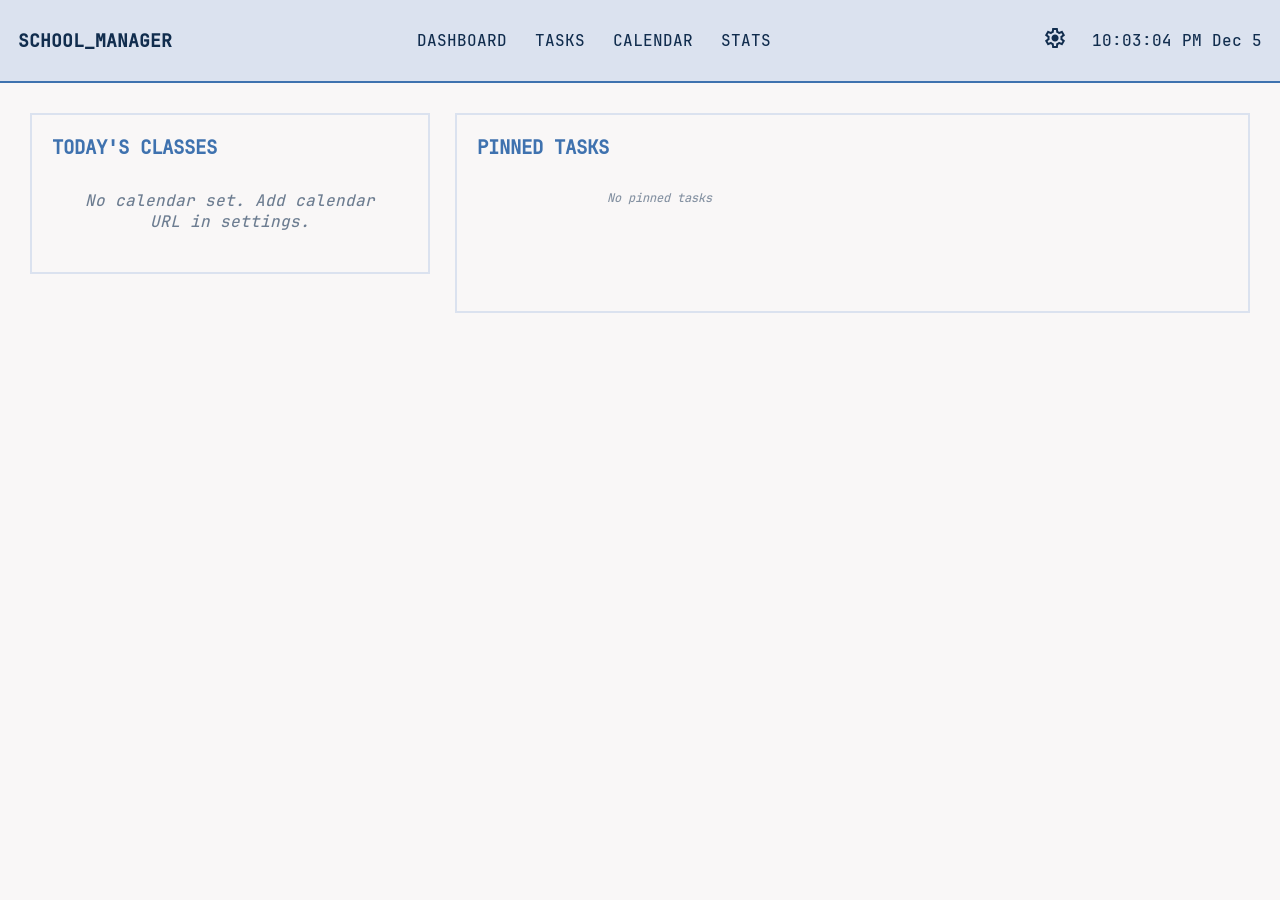
==== commit 0982b234: "Improved task pin" ====
--- a/index.html
+++ b/index.html
@@ -114,28 +114,9 @@
 
 <div class="dashboard-content">
 
-<section class="dashboard-grid">
-
-<div class="panel">
-<h3>ACTIVE TASKS</h3>
-<div id="taskCount">0</div>
-</div>
-
-<div class="panel">
-<h3>COMPLETED</h3>
-<div id="completedCount">0</div>
-</div>
-
-<div class="panel">
-<h3>UPCOMING DUE DATES</h3>
-<div>3</div>
-</div>
-
-</section>
-
 <div class="panel pinned-tasks-panel">
 <h3>PINNED TASKS</h3>
-<div id="pinnedTasks"></div>
+<div class="tasks" id="pinnedTasks"></div>
 </div>
 
 </div>
--- a/style.css
+++ b/style.css
@@ -394,11 +394,21 @@
 
   min-height: 200px;
 
-  max-height: 400px;
+  max-height: 600px;
 
   overflow-y: auto;
 
   width: 100%;
+
+}
+
+.pinned-tasks-panel .tasks {
+
+  display: grid;
+
+  grid-template-columns: repeat(2, 1fr);
+
+  gap: 20px;
 
 }
 
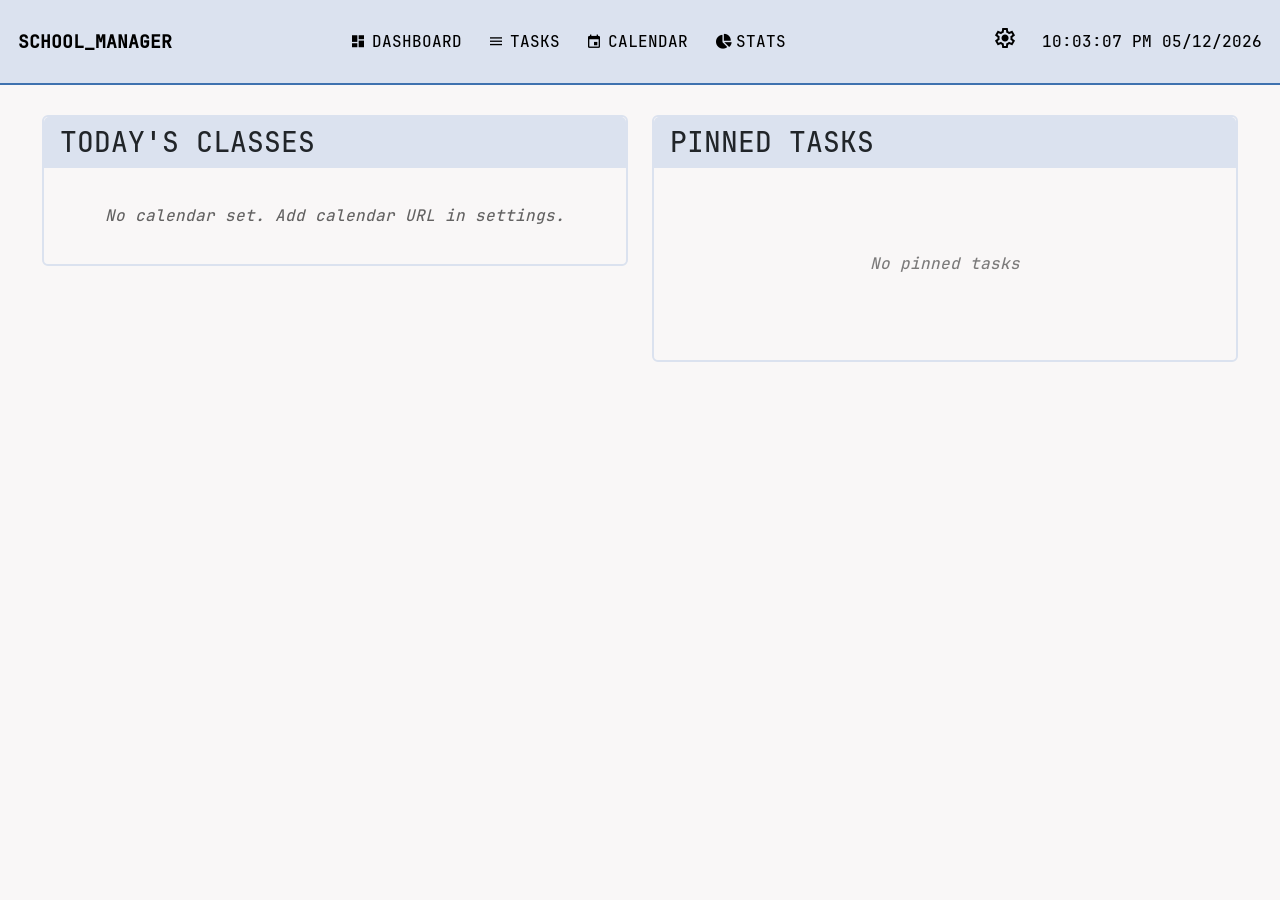
==== commit 45ce611c: "Bootstrap implementation" ====
--- a/index.html
+++ b/index.html
@@ -8,7 +8,9 @@
 <link rel="preconnect" href="https://fonts.googleapis.com">
 <link rel="preconnect" href="https://fonts.gstatic.com" crossorigin>
 <link href="https://fonts.googleapis.com/css2?family=Material+Symbols+Outlined:opsz,wght,FILL,GRAD@20..48,100..700,0..1,-50..200" rel="stylesheet">
+<link rel="stylesheet" href="bootstrap.min.css">
 <script src="ical-parser.js"></script>
+<script src="bootstrap.bundle.min.js"></script>
 </head>
 
 <body>
@@ -18,10 +20,10 @@
 <div class="title">SCHOOL_MANAGER</div>
 
 <nav>
-<a href="index.html">DASHBOARD</a>
-<a href="tasks.html">TASKS</a>
-<a href="calendar.html">CALENDAR</a>
-<a href="stats.html">STATS</a>
+<a href="index.html"><span class="nerd-icon">󰕮 </span> DASHBOARD</a>
+<a href="tasks.html"><span class="nerd-icon">󰍜 </span> TASKS</a>
+<a href="calendar.html"><span class="nerd-icon">󰃭 </span> CALENDAR</a>
+<a href="stats.html"><span class="nerd-icon"> </span> STATS</a>
 </nav>
 
 <div class="controls">
@@ -100,27 +102,33 @@
 
 <main>
 
-<div class="dashboard-container">
+<div class="container-fluid">
+  <div class="row">
+    <!-- Today's Classes Day View -->
+    <section class="col-12 col-lg-6 mb-4">
+      <div class="card day-view-panel">
+        <div class="card-header">
+          <h3 id="dayViewTitle" class="mb-0">TODAY'S CLASSES</h3>
+        </div>
+        <div class="card-body">
+          <div id="dayViewContent">
+            <div class="loading-message">Loading classes...</div>
+          </div>
+        </div>
+      </div>
+    </section>
 
-<!-- Today's Classes Day View -->
-<section class="day-view-section">
-<div class="panel day-view-panel">
-<h3 id="dayViewTitle">TODAY'S CLASSES</h3>
-<div id="dayViewContent">
-<div class="loading-message">Loading classes...</div>
-</div>
-</div>
-</section>
-
-<div class="dashboard-content">
-
-<div class="panel pinned-tasks-panel">
-<h3>PINNED TASKS</h3>
-<div class="tasks" id="pinnedTasks"></div>
-</div>
-
-</div>
-
+    <div class="col-12 col-lg-6">
+      <div class="card pinned-tasks-panel">
+        <div class="card-header">
+          <h3 class="mb-0">PINNED TASKS</h3>
+        </div>
+        <div class="card-body">
+          <div class="tasks" id="pinnedTasks"></div>
+        </div>
+      </div>
+    </div>
+  </div>
 </div>
 
 </main>
--- a/style.css
+++ b/style.css
@@ -1,2170 +1,4459 @@
-@font-face{
-
-font-family:JetBrainsMono;
-
-src:url("JetBrainsMonoNerdFont-Medium.ttf");
-
-}
+@font-face {
+  font-family: 'JetBrains Mono Nerd Font';
+  src: url('JetBrainsMonoNerdFont-Medium.ttf') format('truetype');
+  font-weight: 500;
+  font-style: normal;
+  font-display: swap;
+}
+
+/* Nerd Font icon helper classes */
+.nerd-icon {
+  font-family: 'JetBrains Mono Nerd Font', monospace;
+  font-style: normal;
+  font-weight: 500;
+  line-height: 1;
+  letter-spacing: 0;
+  text-rendering: optimizeLegibility;
+  -webkit-font-smoothing: antialiased;
+  -moz-osx-font-smoothing: grayscale;
+}
+
 
 
 
 .material-symbols-outlined {
 
+
+
   font-variation-settings:
 
+
+
     'FILL' 0,
 
+
+
     'wght' 400,
 
+
+
     'GRAD' 0,
 
+
+
     'opsz' 24;
 
+
+
   font-size: inherit;
 
+
+
   line-height: 1;
 
-}
+
+
+}
+
+
 
 .material-symbols-outlined.filled {
 
+
+
   font-variation-settings:
 
+
+
     'FILL' 1,
 
+
+
     'wght' 400,
 
+
+
     'GRAD' 0,
 
+
+
     'opsz' 24;
 
-}
+
+
+}
+
+
+
+
 
 
 
 :root{
-
 --bg:#F9F7F7;
-
 --panel:#DBE2EF;
-
 --accent:#3F72AF;
-
---text:#112D4E;
-
-}
+--button-bg:#6B9BD1;
+--text:#000000;
+}
+
 
 
 
 .dark{
-
 --bg:#112D4E;
-
 --panel:#1d3c66;
-
 --accent:#3F72AF;
-
+--button-bg:#3F72AF;
 --text:#F9F7F7;
-
-}
-
-
+}
+
+
+/* Force all text to be white in dark mode */
+.dark * {
+  color: var(--text) !important;
+}
+
+/* Dark mode specific overrides for text elements */
+.dark h1, .dark h2, .dark h3, .dark h4, .dark h5, .dark h6,
+.dark p, .dark span, .dark div, .dark a, .dark label, .dark option,
+.dark li, .dark td, .dark th, .dark caption, .dark legend, .dark dt, .dark dd,
+.dark input, .dark select, .dark textarea, .dark button {
+  color: var(--text) !important;
+}
+
+/* Keep accent colors for specific elements */
+.dark .task-subject, .dark .pin-btn, .dark a:hover, .dark .event-time,
+.dark .nav-arrow:hover, .dark .nav-arrow:active {
+  color: var(--accent) !important;
+}
+
+/* Viewport reset for full height layout */
+html, body {
+  height: 100%;
+  margin: 0;
+  padding: 0;
+}
 
 *{
-
-margin:0;
-
-padding:0;
-
-box-sizing:border-box;
-
-}
-
-
-
-body{
-
-font-family:JetBrainsMono, monospace;
-
-background:var(--bg);
-
-color:var(--text);
-
-}
-
-
-
-/* HEADER */
-
-
-
-header{
-
-display:flex;
-
-justify-content:space-between;
-
-align-items:center;
-
-padding:18px;
-
-border-bottom:2px solid var(--accent);
-
-background:var(--panel);
-
-}
-
-
-
-.title{
-
-font-size:18px;
-
-font-weight:bold;
-
-}
-
-
-
-nav a{
-
-margin-right:18px;
-
-text-decoration:none;
-
-color:var(--text);
-
-}
-
-
-
-nav a:hover{
-
-color:var(--accent);
-
-}
-
-
-
-.controls{
-
-display:flex;
-
-align-items:center;
-
-gap:15px;
-
-}
-
-
-
-.gear-icon{
-
-font-size:18px;
-
-text-decoration:none !important;
-
-color:var(--text);
-
-background:transparent;
-
-border:2px solid transparent;
-
-padding:6px 8px;
-
-border-radius:4px;
-
-font-family:inherit;
-
-cursor:pointer;
-
-transition:color 0.15s, background 0.15s, border-color 0.15s;
-
-display:inline-block;
-
-vertical-align:middle;
-
-text-decoration-line:none !important;
-
-text-decoration-style:solid !important;
-
-text-decoration-color:transparent !important;
-
-text-decoration-thickness:0 !important;
-
-border-bottom:2px solid transparent !important;
-
-box-shadow:none !important;
-
-outline:none !important;
-
--webkit-appearance:none;
-
-appearance:none;
-
--moz-appearance:none;
-
-}
-
-
-
-.gear-icon:hover, .gear-icon:focus, .gear-icon:visited, .gear-icon:link{
-
-text-decoration:none !important;
-
-text-decoration-line:none !important;
-
-border-bottom:none !important;
-
-outline:none !important;
-
-}
-
-
-
-.gear-icon:hover{
-
-color:var(--accent);
-
-background:var(--panel);
-
-border-color:var(--panel);
-
-}
-
-
-
-.gear-icon:active{
-
-background:var(--text);
-
-color:var(--bg);
-
-}
-
-
-
-/* MAIN */
-
-
-
-main{
-
-padding:30px;
-
-}
-
-
-
-/* BUTTONS */
-
-
-
-button{
-
-background:var(--accent);
-
-color:#F9F7F7;
-
-border:2px solid var(--accent);
-
-padding:8px 14px;
-
-font-family:inherit;
-
-cursor:pointer;
-
-transition:background 0.15s,color 0.15s;
-
-}
-
-
-
-button:hover{
-
-background:var(--panel);
-
-color:var(--text);
-
-}
-
-
-
-button:active{
-
-background:var(--text);
-
-color:#F9F7F7;
-
-}
-
-
-
-/* INPUTS */
-
-
-
-input,select{
-
-padding:8px;
-
-border:2px solid var(--panel);
-
-font-family:inherit;
-
-background:var(--bg);
-
-color:var(--text);
-
-}
-
-
-
-/* DASHBOARD */
-
-
-
-.dashboard-container{
-
-  display:flex;
-
-  gap:25px;
-
-  align-items:flex-start;
-
-}
-
-
-
-.dashboard-content {
-
+  margin:0;
+  padding:0;
+  box-sizing:border-box;
+  font-family: 'JetBrains Mono Nerd Font', monospace;
+}
+
+body {
+  font-family: 'JetBrains Mono Nerd Font', monospace;
+  background: var(--bg);
+  color: var(--text);
+  min-height: 100vh;
   display: flex;
-
   flex-direction: column;
-
-  gap: 25px;
-
+}
+
+main {
+  padding:30px;
+  background: var(--bg);
   flex: 1;
-
-}
-
-
-
-.dashboard-grid{
-
-  display:grid;
-
-  grid-template-columns:repeat(3,1fr);
-
-  gap:20px;
-
-  flex:1;
-
-  grid-template-rows: auto 1fr;
-
-}
-
-
-
-.panel{
-
-border:2px solid var(--panel);
-
-padding:20px;
-
-background:var(--bg);
-
-width: 100%;
-
-}
-
-
-
-.panel h3{
-
-margin-bottom:10px;
-
-color:var(--accent);
-
-}
-
-
-
-.pinned-tasks-panel {
-
-  min-height: 200px;
-
-  max-height: 600px;
-
-  overflow-y: auto;
-
-  width: 100%;
-
-}
-
-.pinned-tasks-panel .tasks {
-
-  display: grid;
-
-  grid-template-columns: repeat(2, 1fr);
-
-  gap: 20px;
-
-}
-
-
-
-/* RECENT TASKS */
-
-
-
-.recent{
-
-margin-top:30px;
-
-}
-
-
-
-.recent h3{
-
-margin-bottom:10px;
-
-}
-
-
-
-/* TASK PAGE */
-
-
-
-.add-task{
-
-display:flex;
-
-justify-content:center;
-
-gap:15px;
-
-margin-top:30px;
-
-margin-bottom:30px;
-
-flex-wrap:wrap;
-
-}
-
-
-
-.add-task button{
-
-font-size:16px;
-
-padding:12px 24px;
-
-}
-
-
-
-.csv-controls{
-
-display:flex;
-
-gap:15px;
-
-align-items:center;
-
-}
-
-
-
-.csv-controls button{
-
-font-size:16px;
-
-padding:12px 24px;
-
-background:var(--accent);
-
-color:#F9F7F7;
-
-border:2px solid var(--accent);
-
-font-family:inherit;
-
-cursor:pointer;
-
-transition:background 0.15s,color 0.15s;
-
-}
-
-
-
-.csv-controls button:hover{
-
-background:var(--panel);
-
-color:var(--text);
-
-}
-
-
-
-#csvFileInput{
-
-display:none;
-
-}
-
-
-
-.tasks{
-
-display:grid;
-
-grid-template-columns:repeat(3,1fr);
-
-gap:20px;
-
-}
-
-
-
-.task{
-border:2px solid var(--panel);
-padding:14px;
-display:flex;
-justify-content:space-between;
-align-items:center;
-animation:appear 0.25s;
-position:relative;
-}
-
-
-
-.task.done{
-
-opacity:0.5;
-
-text-decoration:line-through;
-
-}
-
-
-
-.task-info{
-
-display:flex;
-
-flex-direction:column;
-
-}
-
-
-
-.task-subject{
-
-font-size:12px;
-
-letter-spacing:1px;
-
-color:var(--accent);
-
-}
-
-
-
-.task-text{
-
-font-size:14px;
-
-margin-bottom:4px;
-
-}
-
-
-
-.task-description{
-
-font-size:12px;
-
-color:var(--text);
-
-opacity:0.7;
-
-font-style:italic;
-
-margin-top:4px;
-
-line-height:1.3;
-
-}
-
-
-
-.task-actions{
-
-display:flex;
-
-gap:15px;
-
-margin-top:15px;
-
-}
-
-
-
-.delete-btn{
-
-background:transparent;
-
-color:var(--text);
-
-border:2px solid var(--panel);
-
-padding:8px 12px;
-
-margin-left:5px;
-
-}
-
-
-
-.delete-btn:hover{
-
-background:var(--panel);
-
-}
-
-
-
-.edit-btn{
-
-background:transparent;
-
-color:var(--text);
-
-border:2px solid var(--panel);
-
-padding:8px 12px;
-
-margin-left:5px;
-
-}
-
-
-
-.edit-btn:hover{
-
-background:var(--panel);
-
-}
-
-
-
-.pin-btn{
-
-background:transparent;
-
-color:var(--accent);
-
-border:none;
-
-padding:4px;
-
-cursor:pointer;
-
-border-radius:4px;
-
-transition:all 0.2s ease;
-
-position:absolute;
-
-top:8px;
-
-right:8px;
-
-}
-
-
-
-.pin-btn:hover{
-
-background:var(--panel);
-
-transform:scale(1.1);
-
-}
-
-
-
-.pin-btn .material-symbols-outlined{
-
-font-size:20px;
-
-}
-
-
-
-#confirmDeleteBtn{
-
-background:#dc3545;
-
-border-color:#dc3545;
-
-color:#F9F7F7;
-
-}
-
-
-
-#confirmDeleteBtn:hover{
-
-background:#c82333;
-
-border-color:#c82333;
-
-}
-
-
-
-/* CALENDAR ACTIONS */
-
-
-
-.calendar-actions {
-
-  display: flex;
-
-  gap: 15px;
-
-  margin-top: 10px;
-
-}
-
-
-
-.calendar-actions button {
-
-  flex: 1;
-
-  font-size: 14px;
-
-  padding: 8px 12px;
-
-}
-
-
-
-/* CALENDAR URL SECTION */
-
-
-
-.calendar-url-section {
-
-  display: flex;
-
-  flex-direction: column;
-
-}
-
-
-
-.add-calendar-url {
-
-  display: flex;
-
-  flex-direction: column;
-
-}
-
-
-
-/* CALENDAR */
-
-
-
-.calendar-grid{
-
-display:grid;
-
-grid-template-columns:repeat(5,1fr);
-
-gap:10px;
-
-margin-top:20px;
-
-}
-
-
-
-.calendar-grid div{
-
-border:2px solid var(--panel);
-
-padding:12px;
-
-min-height:60px;
-
-}
-
-
-
-.day{
-
-min-height:90px;
-
-}
-
-
-
-/* DASHBOARD DAY VIEW */
-
-
-
-.day-view-section{
-
-  width:400px;
-
-  flex-shrink:0;
-
-}
-
-
-
-.day-view-panel{
-
-max-width:100%;
-
-}
-
-
-
-.day-event{
-
-background:var(--panel);
-
-border-radius:4px;
-
-padding:12px;
-
-margin-bottom:8px;
-
-border-left:4px solid var(--accent);
-
-}
-
-
-
-.event-time{
-
-font-weight:bold;
-
-color:var(--accent);
-
-font-size:14px;
-
-margin-bottom:4px;
-
-}
-
-
-
-.event-subject{
-
-font-weight:bold;
-
-font-size:16px;
-
-margin-bottom:4px;
-
-}
-
-
-
-.event-staff{
-
-font-size:12px;
-
-color:var(--text);
-
-opacity:0.8;
-
-margin-bottom:2px;
-
-}
-
-
-
-.event-location{
-
-font-size:12px;
-
-color:var(--text);
-
-opacity:0.8;
-
-}
-
-
-
-.empty-day-message{
-
-text-align:center;
-
-color:var(--text);
-
-opacity:0.6;
-
-padding:20px;
-
-font-style:italic;
-
-}
-
-
-
-.loading-message{
-
-text-align:center;
-
-color:var(--text);
-
-opacity:0.6;
-
-padding:20px;
-
-}
-
-
-
-.calendar-header{
-
-display:flex;
-
-justify-content:space-between;
-
-align-items:center;
-
-padding:15px 20px;
-
-background:var(--panel);
-
-border-bottom:2px solid var(--accent);
-
-}
-
-
-
-.calendar-header h2{
-
-color:var(--accent);
-
-margin:0;
-
-font-size:18px;
-
-}
-
-
-
-.nav-arrow{
-
-background:transparent;
-
-border:2px solid var(--text);
-
-color:var(--text);
-
-padding:5px 10px;
-
-cursor:pointer;
-
-font-size:14px;
-
-border-radius:3px;
-
-transition:all 0.15s ease;
-
-}
-
-
-
-.nav-arrow:hover{
-
-background:var(--accent);
-
-color:var(--background);
-
-border-color:var(--accent);
-
-}
-
-
-
-.calendar-banners{
-
-display:flex;
-
-flex-direction:column;
-
-gap:5px;
-
-padding:10px 20px;
-
-background:var(--panel);
-
-border-bottom:2px solid var(--panel);
-
-}
-
-
-
-.banner{
-
-padding:8px 12px;
-
-border-radius:4px;
-
-font-size:12px;
-
-font-weight:bold;
-
-color:var(--background);
-
-}
-
-
-
-.banner.green{
-
-background:#28a745;
-
-}
-
-
-
-.daily-view-container{
-
-max-height:600px;
-
-overflow-y:auto;
-
-}
-
-
-
-.time-slot{
-
-display:flex;
-
-border-bottom:1px solid var(--panel);
-
-min-height:60px;
-
-}
-
-
-
-.time-slot:last-child{
-
-border-bottom:none;
-
-}
-
-
-
-.time-label{
-
-width:80px;
-
-padding:15px 10px;
-
-text-align:center;
-
-font-weight:bold;
-
-color:var(--accent);
-
-border-right:2px solid var(--panel);
-
-font-size:14px;
-
-background:var(--panel);
-
-}
-
-
-
-.events-container{
-
-flex:1;
-
-padding:5px 10px;
-
-position:relative;
-
-}
-
-
-
-.event-box{
-
-position:absolute;
-
-left:10px;
-
-right:10px;
-
-padding:8px 10px;
-
-border-radius:4px;
-
-font-size:12px;
-
-cursor:pointer;
-
-transition:all 0.15s ease;
-
-border-left:4px solid var(--accent);
-
-background:var(--panel);
-
-color:var(--text);
-
-overflow:hidden;
-
-}
-
-
-
-.event-box:hover{
-
-transform:translateX(2px);
-
-box-shadow:0 2px 8px rgba(0,0,0,0.1);
-
-}
-
-
-
-.event-time{
-
-font-weight:bold;
-
-margin-bottom:2px;
-
-color:var(--accent);
-
-}
-
-
-
-.event-title{
-
-font-weight:bold;
-
-margin-bottom:2px;
-
-}
-
-
-
-.event-details{
-
-font-size:10px;
-
-opacity:0.8;
-
-}
-
-
-
-.event-box.special{
-
-background:var(--accent);
-
-color:var(--background);
-
-border-left-color:#6f42c1;
-
-}
-
-
-
-.event-box.special .event-time{
-
-color:var(--background);
-
-}
-
-
-
-.calendar-grid.empty .events-container{
-
-display:flex;
-
-align-items:center;
-
-justify-content:center;
-
-color:var(--accent);
-
-font-style:italic;
-
-opacity:0.5;
-
-}
-
-
-
-/* STATS */
-
-
-
-.stats-grid{
-
-display:grid;
-
-grid-template-columns:repeat(2,1fr);
-
-gap:20px;
-
-}
-
-
-
-.stats-grid .panel{
-
-font-size:20px;
-
-text-align:center;
-
-}
-
-
-
-/* ANIMATIONS */
-
-
-
-@keyframes appear{
-
-from{
-
-opacity:0;
-
-transform:translateY(10px);
-
-}
-
-to{
-
-opacity:1;
-
-transform:translateY(0);
-
-}
-
-}
-
-
-
-/* MODAL */
-
-
-
-.modal{
-
-display:none;
-
-position:fixed;
-
-top:0;
-
-left:0;
-
-width:100%;
-
-height:100%;
-
-background:rgba(0,0,0,0.5);
-
-z-index:1000;
-
-}
-
-
-
-.modal-content{
-
-background:var(--bg);
-
-border:2px solid var(--panel);
-
-padding:30px;
-
-border-radius:8px;
-
-max-width:500px;
-
-margin:50px auto;
-
-position:relative;
-
-}
-
-
-
-.modal-content h2{
-
-color:var(--accent);
-
-margin-bottom:20px;
-
-text-align:center;
-
-}
-
-
-
-.modal-content label{
-
-display:block;
-
-margin-bottom:5px;
-
-margin-top:15px;
-
-color:var(--text);
-
-}
-
-
-
-.modal-content input,
-
-.modal-content textarea,
-
-.modal-content select{
-
-width:100%;
-
-margin-bottom:10px;
-
-padding:8px;
-
-border:2px solid var(--panel);
-
-font-family:inherit;
-
-background:var(--bg);
-
-color:var(--text);
-
-}
-
-
-
-.deadline-inputs{
-
-display:flex;
-
-gap:15px;
-
-}
-
-
-
-.deadline-inputs input{
-
-flex:1;
-
-}
-
-
-
-.advanced-toggle{
-
-display:flex;
-
-align-items:center;
-
-gap:8px;
-
-margin:15px 0;
-
-cursor:pointer;
-
-color:var(--accent);
-
-font-size:14px;
-
-padding:8px;
-
-border-radius:4px;
-
-transition:background 0.15s;
-
-}
-
-
-
-.advanced-toggle:hover{
-
-background:var(--panel);
-
-}
-
-
-
-.arrow{
-
-display:inline-block;
-
-transition:transform 0.2s;
-
-font-size:12px;
-
-}
-
-
-
-.arrow.expanded{
-
-transform:rotate(90deg);
-
-}
-
-
-
-.advanced-section{
-
-display:none;
-
-margin-top:15px;
-
-padding-top:15px;
-
-border-top:1px solid var(--panel);
-
-}
-
-
-
-.advanced-section.show{
-
-display:block;
-
-}
-
-
-
-.form-info{
-
-text-align:center;
-
-margin:10px 0;
-
-color:var(--accent);
-
-}
-
-
-
-.modal-actions{
-
-display:flex;
-
-gap:15px;
-
-justify-content:center;
-
-margin-top:20px;
-
-}
-
-
-
-/* SETTINGS POPOUT MENU */
-
-
-
-.settings-menu{
-
-display:none;
-
-position:fixed;
-
-top:0;
-
-left:0;
-
-width:100%;
-
-height:100%;
-
-background:rgba(0,0,0,0.5);
-
-z-index:1001;
-
-justify-content:center;
-
-align-items:center;
-
-}
-
-
-
-.settings-menu.show{
-
-display:flex;
-
-}
-
-
-
-.settings-content{
-
-background:var(--bg);
-
-border:2px solid var(--panel);
-
-border-radius:8px;
-
-padding:60px;
-
-min-width:400px;
-
-max-width:500px;
-
-text-align:center;
-
-}
-
-
-
-.settings-content h3{
-
-color:var(--accent);
-
-margin-bottom:20px;
-
-font-size:24px;
-
-}
-
-
-
-.settings-content button{
-
-width:100%;
-
-font-size:16px !important;
-
-padding:12px 24px !important;
-
-margin:0 0 15px 0 !important;
-
-height:48px !important;
-
-box-sizing:border-box !important;
-
-display:flex !important;
-
-align-items:center !important;
-
-justify-content:center !important;
-
-line-height:1 !important;
-
-border:2px solid var(--accent) !important;
-
-background:var(--accent) !important;
-
-color:#F9F7F7 !important;
-
-font-family:JetBrainsMono, monospace !important;
-
-cursor:pointer !important;
-
-transition:background 0.15s,color 0.15s !important;
-
-border-radius:0 !important;
-
-outline:none !important;
-
-text-transform:none !important;
-
-letter-spacing:normal !important;
-
-}
-
-
-
-.settings-content button:last-child{
-
-margin-bottom:0 !important;
-
-}
-
-
-
-.settings-content button:hover{
-
-background:var(--panel) !important;
-
-color:var(--text) !important;
-
-}
-
-
-
-/* SUBJECT MANAGEMENT */
-
-
-
-.subject-management{
-
-margin-top:30px;
-
-padding-top:20px;
-
-border-top:1px solid var(--panel);
-
-}
-
-
-
-.subject-management h4{
-
-color:var(--accent);
-
-margin-bottom:15px;
-
-font-size:18px;
-
-}
-
-
-
-.add-subject{
-
-display:flex;
-
-gap:15px;
-
-margin-bottom:15px;
-
-}
-
-
-
-.add-subject input{
-
-flex:1;
-
-padding:8px;
-
-border:2px solid var(--panel);
-
-font-family:inherit;
-
-background:var(--bg);
-
-color:var(--text);
-
-}
-
-
-
-.add-subject button{
-
-width:auto;
-
-padding:8px 16px;
-
-}
-
-
-
-.subject-list{
-
-display:flex;
-
-flex-direction:column;
-
-gap:8px;
-
-max-height:200px;
-
-overflow-y:auto;
-
-}
-
-
-
-.subject-item{
-
-display:flex;
-
-justify-content:space-between;
-
-align-items:center;
-
-padding:8px 12px;
-
-background:var(--panel);
-
-border-radius:4px;
-
-}
-
-
-
-.subject-item span{
-
-font-size:14px;
-
-}
-
-
-
-.subject-item button{
-
-width:auto;
-
-padding:4px 8px;
-
-font-size:12px;
-
-background:transparent;
-
-border:1px solid var(--text);
-
-color:var(--text);
-
-}
-
-
-
-/* SETTINGS VIEW NAVIGATION */
-
-
-
-.settings-view.hidden{
-
-display:none;
-
-}
-
-
-
-.settings-view{
-
-display:flex;
-
-flex-direction:column;
-
-gap:0;
-
-}
-
-
-
-.settings-header{
-
-display:flex;
-
-align-items:center;
-
-gap:15px;
-
-margin-bottom:10px;
-
-}
-
-
-
-.settings-header h3{
-
-margin:0;
-
-flex:1;
-
-text-align:center;
-
-}
-
-
-
-.back-arrow{
-
-background:transparent;
-
-border:2px solid var(--panel);
-
-color:var(--text);
-
-padding:8px 12px;
-
-font-size:14px;
-
-cursor:pointer;
-
-transition:all 0.15s;
-
-width:auto;
-
-}
-
-
-
-.back-arrow:hover{
-
-background:var(--panel);
-
-}
-
-
-
-#subjectsManagementBtn{
-
-margin-top:10px;
-
-}
-
-
-
-/* NOTIFICATION POPUP */
-
-
-
-.notification{
-
-position:fixed;
-
-top:20px;
-
-right:20px;
-
-background:var(--panel);
-
-border:2px solid var(--accent);
-
-border-radius:8px;
-
-padding:15px 20px;
-
-min-width:250px;
-
-max-width:350px;
-
-z-index:2000;
-
-box-shadow:0 4px 12px rgba(0,0,0,0.3);
-
-transform:translateX(400px);
-
-opacity:0;
-
-transition:all 0.3s ease;
-
-}
-
-
-
-.notification.show{
-
-transform:translateX(0);
-
-opacity:1;
-
-}
-
-
-
-.notification-content{
-
-display:flex;
-
-align-items:center;
-
-gap:12px;
-
-}
-
-
-
-.notification-icon{
-
-font-size:20px;
-
-flex-shrink:0;
-
-}
-
-
-
-.notification-message{
-
-color:var(--text);
-
-font-size:14px;
-
-line-height:1.4;
-
-}
-
-
-
-.notification-close{
-
-position:absolute;
-
-top:8px;
-
-right:8px;
-
-background:transparent;
-
-border:none;
-
-color:var(--text);
-
-cursor:pointer;
-
-font-size:16px;
-
-padding:0;
-
-width:20px;
-
-height:20px;
-
-display:flex;
-
-align-items:center;
-
-justify-content:center;
-
-opacity:0.6;
-
-transition:opacity 0.15s;
-
-}
-
-
-
-.notification-close:hover{
-
-opacity:1;
-
-}
-
-
-/* Charts Container - Side by Side Layout */
-.charts-container {
-  display: flex;
-  gap: 20px;
-  margin-bottom: 30px;
-  flex-wrap: wrap;
-}
-
-.chart-section {
-  flex: 1;
-  min-width: 300px;
-}
-
-/* Stats Layout - Chart Only */
-.stats-layout {
-  display: flex;
-  justify-content: center;
-}
-
-.stats-layout .charts-container {
-  flex: 1;
-  margin-bottom: 0;
-  max-width: 1200px;
-}
-
-/* Remove rounded corners from stats page elements */
-.stats-layout .chart-section > div {
-  border-radius: 0 !important;
-}
-
-.stats-layout .progress-section > div {
-  border-radius: 0 !important;
-}
-
-.stats-layout .task-progress-item {
-  border-radius: 0 !important;
-}
-
-.stats-layout .task-progress-bar-container {
-  border-radius: 0 !important;
-}
-
-.stats-layout .task-progress-bar {
-  border-radius: 0 !important;
-}
-
-@media (max-width: 768px) {
-  .charts-container {
-    flex-direction: column;
-  }
-  
-  .stats-layout {
-    flex-direction: column;
-  }
-  
-  .stats-layout .charts-container {
-    min-width: auto;
-  }
-  
-  .stats-layout .stats-grid {
-    grid-template-columns: repeat(2, 1fr);
-  }
-  
-  .chart-section {
-    min-width: 100%;
-  }
-}
-
-/* Progress Bars Styling */
-.progress-section {
-  margin-top: 30px;
-}
-
-.task-progress-item {
-  margin-bottom: 20px;
-  padding: 15px;
+  flex-grow: 1;
+}
+
+/* Comprehensive text color coverage */
+h1, h2, h3, h4, h5, h6, p, span, div, a, label, option, li, td, th, caption, legend, dt, dd {
+  color: var(--text);
+}
+
+/* Theme-aware font colors for all elements */
+input, select, textarea, button, h1, h2, h3, h4, h5, h6, p, span, div, a, label, option {
+  font-family: 'JetBrains Mono Nerd Font', monospace;
+  color: var(--text);
+}
+
+/* Specific element color overrides */
+input, select, textarea {
   background: var(--bg);
-  border-radius: 8px;
-  border-left: 4px solid var(--accent);
-}
-
-.task-progress-header {
-  display: flex;
-  justify-content: space-between;
-  align-items: center;
-  margin-bottom: 8px;
-}
-
-.task-progress-title {
-  font-weight: bold;
   color: var(--text);
-  font-size: 14px;
-}
-
-.task-progress-info {
-  display: flex;
-  gap: 15px;
-  font-size: 12px;
+  border: 2px solid var(--panel);
+}
+
+button {
+  background: var(--button-bg);
   color: var(--text);
-  opacity: 0.8;
-}
-
-.task-progress-subject {
-  padding: 2px 8px;
-  background: var(--accent);
-  color: var(--bg);
-  border-radius: 12px;
-  font-size: 11px;
-  font-weight: bold;
-}
-
-.task-progress-days {
-  font-weight: bold;
-}
-
-.task-progress-bar-container {
-  width: 100%;
-  height: 20px;
+  border: 2px solid var(--button-bg);
+}
+
+button:hover {
   background: var(--panel);
-  border-radius: 10px;
-  overflow: hidden;
-  position: relative;
-}
-
-.task-progress-bar {
-  height: 100%;
-  background: linear-gradient(90deg, var(--accent), #5a8fd8);
-  border-radius: 10px;
-  transition: width 0.3s ease;
-  position: relative;
-  min-width: 2px; /* Ensure very small percentages are still visible */
-}
-
-.task-progress-bar.urgent {
-  background: linear-gradient(90deg, #e74c3c, #c0392b);
-}
-
-.task-progress-bar.warning {
-  background: linear-gradient(90deg, #f39c12, #e67e22);
-}
-
-.task-progress-bar.safe {
-  background: linear-gradient(90deg, var(--accent), #5a8fd8);
-}
-
-.task-progress-percentage {
-  position: absolute;
-  right: 8px;
-  top: 50%;
-  transform: translateY(-50%);
-  font-size: 11px;
-  font-weight: bold;
   color: var(--text);
-  text-shadow: 0 0 2px rgba(0,0,0,0.3);
-}
-
-.no-tasks-message {
-  text-align: center;
+}
+
+a {
+  color: var(--text);
+  text-decoration: none;
+}
+
+a:hover {
+  color: var(--accent);
+}
+
+.panel, .card {
+  background: var(--bg);
+  border: 2px solid var(--panel);
+  color: var(--text);
+}
+
+.card-header {
+  background: var(--panel);
+  color: var(--text);
+  border-bottom: 1px solid var(--panel);
+}
+
+.modal-content {
+  background: var(--bg);
+  color: var(--text);
+  border: 2px solid var(--panel);
+}
+
+.task {
+  background: var(--bg);
+  border: 2px solid var(--panel);
+  color: var(--text);
+}
+
+.task-subject {
+  color: var(--accent);
+}
+
+.task-description {
   color: var(--text);
   opacity: 0.7;
+}
+
+.calendar-grid div {
+  background: var(--bg);
+  border: 2px solid var(--panel);
+  color: var(--text);
+}
+
+.day-event {
+  background: var(--panel);
+  color: var(--text);
+  border-left: 4px solid var(--accent);
+}
+
+.delete-btn, .edit-btn {
+  background: transparent;
+  color: var(--text);
+  border: 2px solid var(--panel);
+}
+
+.delete-btn:hover, .edit-btn:hover {
+  background: var(--panel);
+  color: var(--text);
+}
+
+.pin-btn {
+  color: var(--accent);
+}
+
+#clock {
+  color: var(--text);
+}
+
+/* HEADER */
+
+
+
+
+header{
+
+
+
+display:flex;
+
+
+
+justify-content:space-between;
+
+
+
+align-items:center;
+
+
+
+padding:18px;
+
+
+
+border-bottom:2px solid var(--accent);
+
+
+
+background:var(--panel);
+
+
+
+}
+
+
+
+
+
+
+
+.title{
+
+
+
+font-size:18px;
+
+
+
+font-weight:bold;
+
+
+
+}
+
+
+
+
+
+
+
+nav a{
+
+
+
+margin-right:18px;
+
+
+
+text-decoration:none;
+
+
+
+color:var(--text);
+
+
+
+}
+
+
+
+
+
+
+
+nav a:hover{
+
+
+
+color:var(--accent);
+
+
+
+}
+
+
+
+
+
+
+
+.controls{
+
+
+
+display:flex;
+
+
+
+align-items:center;
+
+
+
+gap:15px;
+
+
+
+}
+
+
+
+
+
+
+
+.gear-icon{
+
+
+
+font-size:18px;
+
+
+
+text-decoration:none !important;
+
+
+
+color:var(--text);
+
+
+
+background:transparent;
+
+
+
+border:2px solid transparent;
+
+
+
+padding:6px 8px;
+
+
+
+border-radius:0;
+
+
+
+font-family:inherit;
+
+
+
+cursor:pointer;
+
+
+
+transition:color 0.15s, background 0.15s, border-color 0.15s;
+
+
+
+display:inline-block;
+
+
+
+vertical-align:middle;
+
+
+
+text-decoration-line:none !important;
+
+
+
+text-decoration-style:solid !important;
+
+
+
+text-decoration-color:transparent !important;
+
+
+
+text-decoration-thickness:0 !important;
+
+
+
+border-bottom:2px solid transparent !important;
+
+
+
+box-shadow:none !important;
+
+
+
+outline:none !important;
+
+
+
+-webkit-appearance:none;
+
+
+
+appearance:none;
+
+
+
+-moz-appearance:none;
+
+
+
+}
+
+
+
+
+
+
+
+.gear-icon:hover, .gear-icon:focus, .gear-icon:visited, .gear-icon:link{
+
+
+
+text-decoration:none !important;
+
+
+
+text-decoration-line:none !important;
+
+
+
+border-bottom:none !important;
+
+
+
+outline:none !important;
+
+
+
+}
+
+
+
+
+
+
+
+.gear-icon:hover{
+
+
+
+color:var(--accent);
+
+
+
+background:var(--panel);
+
+
+
+border-color:var(--panel);
+
+
+
+}
+
+
+
+
+
+
+
+.gear-icon:active{
+
+
+
+background:var(--text);
+
+
+
+color:var(--bg);
+
+
+
+}
+
+
+/* Bootstrap overrides for theme compliance */
+.container-fluid, .container, .row, .col, .col-1, .col-2, .col-3, .col-4, .col-5, .col-6, .col-7, .col-8, .col-9, .col-10, .col-11, .col-12,
+.col-sm, .col-sm-1, .col-sm-2, .col-sm-3, .col-sm-4, .col-sm-5, .col-sm-6, .col-sm-7, .col-sm-8, .col-sm-9, .col-sm-10, .col-sm-11, .col-sm-12,
+.col-md, .col-md-1, .col-md-2, .col-md-3, .col-md-4, .col-md-5, .col-md-6, .col-md-7, .col-md-8, .col-md-9, .col-md-10, .col-md-11, .col-md-12,
+.col-lg, .col-lg-1, .col-lg-2, .col-lg-3, .col-lg-4, .col-lg-5, .col-lg-6, .col-lg-7, .col-lg-8, .col-lg-9, .col-lg-10, .col-lg-11, .col-lg-12,
+.col-xl, .col-xl-1, .col-xl-2, .col-xl-3, .col-xl-4, .col-xl-5, .col-xl-6, .col-xl-7, .col-xl-8, .col-xl-9, .col-xl-10, .col-xl-11, .col-xl-12 {
+  background: var(--bg) !important;
+}
+
+.card {
+  background: var(--bg) !important;
+  border: 2px solid var(--panel) !important;
+}
+
+.card-header {
+  background: var(--panel) !important;
+  border-bottom: 1px solid var(--panel) !important;
+}
+
+/* Bootstrap modal overrides with maximum specificity */
+.modal .modal-content,
+.modal.show .modal-content,
+.modal.fade .modal-content,
+.modal.fade.show .modal-content {
+  background: var(--bg) !important;
+  color: var(--text) !important;
+  border: 2px solid var(--panel) !important;
+}
+
+.modal .modal-content *,
+.modal.show .modal-content *,
+.modal.fade .modal-content *,
+.modal.fade.show .modal-content * {
+  color: var(--text) !important;
+}
+
+.modal .modal-content h2,
+.modal.show .modal-content h2,
+.modal.fade .modal-content h2,
+.modal.fade.show .modal-content h2 {
+  color: var(--accent) !important;
+}
+
+.modal .modal-content .form-control,
+.modal.show .modal-content .form-control,
+.modal.fade .modal-content .form-control,
+.modal.fade.show .modal-content .form-control {
+  background: var(--bg) !important;
+  color: var(--text) !important;
+  border: 2px solid var(--panel) !important;
+}
+
+.modal .modal-content .form-label,
+.modal.show .modal-content .form-label,
+.modal.fade .modal-content .form-label,
+.modal.fade.show .modal-content .form-label {
+  color: var(--text) !important;
+}
+
+button{
+  background:var(--accent);
+  color:var(--text);
+  border:2px solid var(--accent);
+  font-family:inherit;
+  cursor:pointer;
+  transition:background 0.15s,color 0.15s;
+  padding:8px 14px;
+}
+
+button:hover{
+  background:var(--panel);
+  color:var(--text);
+}
+
+button:active{
+  background:var(--text);
+  color:var(--accent);
+}
+
+
+
+
+
+/* INPUTS */
+
+
+
+
+
+
+
+input,select{
+
+
+
+padding:8px;
+
+
+
+border:2px solid var(--panel);
+
+
+
+font-family:inherit;
+
+
+
+background:var(--bg);
+
+
+
+color:var(--text);
+
+
+
+}
+
+
+
+
+
+
+
+/* DASHBOARD */
+
+
+
+
+
+
+
+.dashboard-container{
+
+
+
+  display:flex;
+
+
+
+  gap:25px;
+
+
+
+  align-items:flex-start;
+
+
+
+}
+
+
+
+
+
+
+
+.dashboard-content {
+
+
+
+  display: flex;
+
+
+
+  flex-direction: column;
+
+
+
+  gap: 25px;
+
+
+
+  flex: 1;
+
+
+
+}
+
+
+
+
+
+
+
+.dashboard-grid{
+
+
+
+  display:grid;
+
+
+
+  grid-template-columns:repeat(3,1fr);
+
+
+
+  gap:20px;
+
+
+
+  flex:1;
+
+
+
+  grid-template-rows: auto 1fr;
+
+
+
+}
+
+
+
+
+
+
+
+.panel{
+
+
+
+border:2px solid var(--panel);
+
+
+
+padding:20px;
+
+
+
+background:var(--bg);
+
+
+
+width: 100%;
+
+
+
+}
+
+
+
+
+
+
+
+.panel h3{
+
+
+
+margin-bottom:10px;
+
+
+
+color:var(--accent);
+
+
+
+}
+
+
+
+
+
+
+
+.pinned-tasks-panel {
+
+
+
+  min-height: 200px;
+
+
+
+  max-height: 600px;
+
+
+
+  overflow-y: auto;
+
+
+
+  width: 100%;
+
+
+
+}
+
+
+
+.pinned-tasks-panel .tasks {
+
+
+
+  display: grid;
+
+
+
+  grid-template-columns: repeat(2, 1fr);
+
+
+
+  gap: 20px;
+
+
+
+}
+
+
+
+
+
+
+
+/* RECENT TASKS */
+
+
+
+
+
+
+
+.recent{
+
+
+
+margin-top:30px;
+
+
+
+}
+
+
+
+
+
+
+
+.recent h3{
+
+
+
+margin-bottom:10px;
+
+
+
+}
+
+
+
+
+
+
+
+/* TASK PAGE */
+
+
+
+
+
+
+
+.add-task{
+
+
+
+display:flex;
+
+
+
+justify-content:center;
+
+
+
+gap:15px;
+
+
+
+margin-top:30px;
+
+
+
+margin-bottom:30px;
+
+
+
+flex-wrap:wrap;
+
+
+
+}
+
+
+
+
+
+
+
+.add-task button{
+
+
+
+font-size:16px;
+
+
+
+padding:12px 24px;
+
+
+
+}
+
+
+
+
+
+
+
+.csv-controls{
+
+
+
+display:flex;
+
+
+
+gap:15px;
+
+
+
+align-items:center;
+
+
+
+}
+
+
+
+.csv-controls button{
+  font-size:16px;
+  padding:12px 24px;
+  background:var(--accent);
+  color:var(--text);
+  border:2px solid var(--accent);
+  font-family:inherit;
+  cursor:pointer;
+  transition:background 0.15s,color 0.15s;
+font-family:inherit;
+
+
+
+cursor:pointer;
+
+
+
+transition:background 0.15s,color 0.15s;
+
+
+
+}
+
+
+
+
+
+
+
+.csv-controls button:hover{
+
+
+
+background:var(--panel);
+
+
+
+color:var(--text);
+
+
+
+}
+
+
+
+
+
+
+
+#csvFileInput{
+
+
+
+display:none;
+
+
+
+}
+
+
+
+
+
+
+
+.tasks{
+
+
+
+display:grid;
+
+
+
+grid-template-columns:repeat(3,1fr);
+
+
+
+gap:20px;
+
+
+
+}
+
+
+
+
+
+
+
+.task{
+
+border:2px solid var(--panel);
+
+padding:14px;
+
+display:flex;
+
+justify-content:space-between;
+
+align-items:center;
+
+animation:appear 0.25s;
+
+position:relative;
+
+}
+
+
+
+
+
+
+
+.task.done{
+
+
+
+opacity:0.5;
+
+
+
+text-decoration:line-through;
+
+
+
+}
+
+
+
+
+
+
+
+.task-info{
+
+
+
+display:flex;
+
+
+
+flex-direction:column;
+
+
+
+}
+
+
+
+
+
+
+
+.task-subject{
+
+
+
+font-size:12px;
+
+
+
+letter-spacing:1px;
+
+
+
+color:var(--accent);
+
+
+
+}
+
+
+
+
+
+
+
+.task-text{
+
+
+
+font-size:14px;
+
+
+
+margin-bottom:4px;
+
+
+
+}
+
+
+
+
+
+
+
+.task-description{
+
+
+
+font-size:12px;
+
+
+
+color:var(--text);
+
+
+
+opacity:0.7;
+
+
+
+font-style:italic;
+
+
+
+margin-top:4px;
+
+
+
+line-height:1.3;
+
+
+
+}
+
+
+
+
+
+
+
+.task-actions{
+
+
+
+display:flex;
+
+
+
+gap:15px;
+
+
+
+margin-top:15px;
+
+
+
+}
+
+
+
+
+
+
+
+.delete-btn{
+
+
+
+background:transparent;
+
+
+
+color:var(--text);
+
+
+
+border:2px solid var(--panel);
+
+
+
+padding:8px 12px;
+
+
+
+margin-left:5px;
+
+
+
+}
+
+
+
+
+
+
+
+.delete-btn:hover{
+
+
+
+background:var(--panel);
+
+
+
+}
+
+
+
+
+
+
+
+.edit-btn{
+
+
+
+background:transparent;
+
+
+
+color:var(--text);
+
+
+
+border:2px solid var(--panel);
+
+
+
+padding:8px 12px;
+
+
+
+margin-left:5px;
+
+
+
+}
+
+
+
+
+
+
+
+.edit-btn:hover{
+
+
+
+background:var(--panel);
+
+
+
+}
+
+
+
+
+
+
+
+.pin-btn{
+
+
+
+background:transparent;
+
+
+
+color:var(--accent);
+
+
+
+border:none;
+
+
+
+padding:4px;
+
+
+
+cursor:pointer;
+
+
+
+border-radius:0;
+
+
+
+transition:all 0.2s ease;
+
+
+
+position:absolute;
+
+
+
+top:8px;
+
+
+
+right:8px;
+
+
+
+}
+
+
+
+
+
+
+
+.pin-btn:hover{
+
+
+
+background:var(--panel);
+
+
+
+transform:scale(1.1);
+
+
+
+}
+
+
+
+
+
+
+
+.pin-btn .material-symbols-outlined{
+
+
+
+font-size:20px;
+
+
+
+}
+
+
+
+
+
+
+
+#confirmDeleteBtn{
+
+
+
+background:var(--accent);
+
+
+
+border-color:var(--accent);
+
+
+
+color:var(--text);
+
+
+
+}
+
+
+
+
+
+
+
+#confirmDeleteBtn:hover{
+
+
+
+background:var(--panel);
+
+
+
+border-color:var(--panel);
+
+
+
+}
+
+
+
+
+
+
+
+/* CALENDAR ACTIONS */
+
+
+
+
+
+
+
+.calendar-actions {
+
+
+
+  display: flex;
+
+
+
+  gap: 15px;
+
+
+
+  margin-top: 10px;
+
+
+
+}
+
+
+
+
+
+
+
+.calendar-actions button {
+
+
+
+  flex: 1;
+
+
+
+  font-size: 14px;
+
+
+
+  padding: 8px 12px;
+
+
+
+}
+
+
+
+
+
+
+
+/* CALENDAR URL SECTION */
+
+
+
+
+
+
+
+.calendar-url-section {
+
+
+
+  display: flex;
+
+
+
+  flex-direction: column;
+
+
+
+}
+
+
+
+
+
+
+
+.add-calendar-url {
+
+
+
+  display: flex;
+
+
+
+  flex-direction: column;
+
+
+
+}
+
+
+
+
+
+
+
+/* CALENDAR */
+
+
+
+
+
+
+
+.calendar-grid{
+
+
+
+display:grid;
+
+
+
+grid-template-columns:repeat(5,1fr);
+
+
+
+gap:10px;
+
+
+
+margin-top:20px;
+
+
+
+}
+
+
+
+
+
+
+
+.calendar-grid div{
+
+
+
+border:2px solid var(--panel);
+
+
+
+padding:12px;
+
+
+
+min-height:60px;
+
+
+
+}
+
+
+
+
+
+
+
+.day{
+
+
+
+min-height:90px;
+
+
+
+}
+
+
+
+
+
+
+
+/* DASHBOARD DAY VIEW */
+
+
+
+
+
+
+
+.day-view-section{
+
+
+
+  width:400px;
+
+
+
+  flex-shrink:0;
+
+
+
+}
+
+
+
+
+
+
+
+.day-view-panel{
+
+
+
+max-width:100%;
+
+
+
+}
+
+
+
+
+
+
+
+.day-event{
+
+
+
+background:var(--panel);
+
+
+
+border-radius:0;
+
+
+
+padding:12px;
+
+
+
+margin-bottom:8px;
+
+
+
+border-left:4px solid var(--accent);
+
+
+
+}
+
+
+
+
+
+
+
+.event-time{
+
+
+
+font-weight:bold;
+
+
+
+color:var(--accent);
+
+
+
+font-size:14px;
+
+
+
+margin-bottom:4px;
+
+
+
+}
+
+
+
+
+
+
+
+.event-subject{
+
+
+
+font-weight:bold;
+
+
+
+font-size:16px;
+
+
+
+margin-bottom:4px;
+
+
+
+}
+
+
+
+
+
+
+
+.event-staff{
+
+
+
+font-size:12px;
+
+
+
+color:var(--text);
+
+
+
+opacity:0.8;
+
+
+
+margin-bottom:2px;
+
+
+
+}
+
+
+
+
+
+
+
+.event-location{
+
+
+
+font-size:12px;
+
+
+
+color:var(--text);
+
+
+
+opacity:0.8;
+
+
+
+}
+
+
+
+
+
+
+
+.empty-day-message{
+
+
+
+text-align:center;
+
+
+
+color:var(--text);
+
+
+
+opacity:0.6;
+
+
+
+padding:20px;
+
+
+
+font-style:italic;
+
+
+
+}
+
+
+
+
+
+
+
+.loading-message{
+
+
+
+text-align:center;
+
+
+
+color:var(--text);
+
+
+
+opacity:0.6;
+
+
+
+padding:20px;
+
+
+
+}
+
+
+
+
+
+
+
+.calendar-header{
+
+
+
+display:flex;
+
+
+
+justify-content:space-between;
+
+
+
+align-items:center;
+
+
+
+padding:15px 20px;
+
+
+
+background:var(--panel);
+
+
+
+border-bottom:2px solid var(--accent);
+
+
+
+}
+
+
+
+
+
+
+
+.calendar-header h2{
+
+
+
+color:var(--accent);
+
+
+
+margin:0;
+
+
+
+font-size:18px;
+
+
+
+}
+
+
+
+
+
+
+
+.nav-arrow{
+
+
+
+background:transparent;
+
+
+
+border:2px solid var(--text);
+
+
+
+color:var(--text);
+
+
+
+padding:5px 10px;
+
+
+
+cursor:pointer;
+
+
+
+font-size:14px;
+
+
+
+border-radius:3px;
+
+
+
+transition:all 0.15s ease;
+
+
+
+}
+
+
+
+
+
+
+
+.nav-arrow:hover{
+
+
+
+background:var(--accent);
+
+
+
+color:var(--bg);
+
+
+
+border-color:var(--accent);
+
+
+
+}
+
+
+
+
+
+
+
+.calendar-banners{
+
+
+
+display:flex;
+
+
+
+flex-direction:column;
+
+
+
+gap:5px;
+
+
+
+padding:10px 20px;
+
+
+
+background:var(--panel);
+
+
+
+border-bottom:2px solid var(--panel);
+
+
+
+}
+
+
+
+
+
+
+
+.banner{
+
+
+
+padding:8px 12px;
+
+
+
+border-radius:0;
+
+
+
+font-size:12px;
+
+
+
+font-weight:bold;
+
+
+
+color:var(--bg);
+
+
+
+}
+
+
+
+
+
+
+
+.banner.green{
+
+
+
+background:var(--accent);
+
+
+
+}
+
+
+
+
+
+
+
+.daily-view-container{
+
+
+
+max-height:600px;
+
+
+
+overflow-y:auto;
+
+
+
+}
+
+
+
+
+
+
+
+.time-slot{
+
+
+
+display:flex;
+
+
+
+border-bottom:1px solid var(--panel);
+
+
+
+min-height:60px;
+
+
+
+}
+
+
+
+
+
+
+
+.time-slot:last-child{
+
+
+
+border-bottom:none;
+
+
+
+}
+
+
+
+
+
+
+
+.time-label{
+
+
+
+width:80px;
+
+
+
+padding:15px 10px;
+
+
+
+text-align:center;
+
+
+
+font-weight:bold;
+
+
+
+color:var(--accent);
+
+
+
+border-right:2px solid var(--panel);
+
+
+
+font-size:14px;
+
+
+
+background:var(--panel);
+
+
+
+}
+
+
+
+
+
+
+
+.events-container{
+
+
+
+flex:1;
+
+
+
+padding:5px 10px;
+
+
+
+position:relative;
+
+
+
+}
+
+
+
+
+
+
+
+.event-box{
+
+
+
+position:absolute;
+
+
+
+left:10px;
+
+
+
+right:10px;
+
+
+
+padding:8px 10px;
+
+
+
+border-radius:0;
+
+
+
+font-size:12px;
+
+
+
+cursor:pointer;
+
+
+
+transition:all 0.15s ease;
+
+
+
+border-left:4px solid var(--accent);
+
+
+
+background:var(--panel);
+
+
+
+color:var(--text);
+
+
+
+overflow:hidden;
+
+
+
+}
+
+
+
+
+
+
+
+.event-box:hover{
+
+
+
+transform:translateX(2px);
+
+
+
+box-shadow:0 2px 8px rgba(0,0,0,0.1);
+
+
+
+}
+
+
+
+
+
+
+
+.event-time{
+
+
+
+font-weight:bold;
+
+
+
+margin-bottom:2px;
+
+
+
+color:var(--accent);
+
+
+
+}
+
+
+
+
+
+
+
+.event-title{
+
+
+
+font-weight:bold;
+
+
+
+margin-bottom:2px;
+
+
+
+}
+
+
+
+
+
+
+
+.event-details{
+
+
+
+font-size:10px;
+
+
+
+opacity:0.8;
+
+
+
+}
+
+
+
+
+
+
+
+.event-box.special{
+
+
+
+background:var(--accent);
+
+
+
+color:var(--bg);
+
+
+
+border-left-color:var(--accent);
+
+
+
+}
+
+
+
+
+
+
+
+.event-box.special .event-time{
+
+
+
+color:var(--bg);
+
+
+
+}
+
+
+
+
+
+
+
+.calendar-grid.empty .events-container{
+
+
+
+display:flex;
+
+
+
+align-items:center;
+
+
+
+justify-content:center;
+
+
+
+color:var(--accent);
+
+
+
+font-style:italic;
+
+
+
+opacity:0.5;
+
+
+
+}
+
+
+
+
+
+
+
+/* STATS */
+
+
+
+
+
+
+
+.stats-grid{
+
+
+
+display:grid;
+
+
+
+grid-template-columns:repeat(2,1fr);
+
+
+
+gap:20px;
+
+
+
+}
+
+
+
+
+
+
+
+.stats-grid .panel{
+
+
+
+font-size:20px;
+
+
+
+text-align:center;
+
+
+
+}
+
+
+
+
+
+
+
+/* ANIMATIONS */
+
+
+
+
+
+
+
+@keyframes appear{
+
+
+
+from{
+
+
+
+opacity:0;
+
+
+
+transform:translateY(10px);
+
+
+
+}
+
+
+
+to{
+
+
+
+opacity:1;
+
+
+
+transform:translateY(0);
+
+
+
+}
+
+
+
+}
+
+
+
+
+
+
+
+/* MODAL */
+
+
+
+
+
+
+
+.modal{
+display:none;
+position:fixed;
+top:0;
+left:0;
+width:100%;
+height:100%;
+background:rgba(0, 0, 0, 0.5);
+z-index:1000;
+}
+
+
+
+
+
+
+
+.modal-content{
+
+
+
+background:var(--bg);
+
+
+
+border:2px solid var(--panel);
+
+
+
+padding:30px;
+
+
+
+border-radius:0;
+
+
+
+max-width:500px;
+
+
+
+margin:50px auto;
+
+
+
+position:relative;
+
+
+
+}
+
+
+
+
+
+
+
+.modal-content h2{
+
+
+
+color:var(--accent);
+
+
+
+margin-bottom:20px;
+
+
+
+text-align:center;
+
+
+}
+
+.modal-content label{
+display:block;
+margin-bottom:5px;
+margin-top:15px;
+color:var(--text);
+}
+
+.modal-content p {
+color:var(--text);
+margin-bottom:15px;
+}
+
+.modal-content strong {
+color:var(--text);
+font-weight:bold;
+}
+
+/* Force theme adherence for all modal text with higher specificity */
+.modal-content *,
+.modal-content p,
+.modal-content label,
+.modal-content strong,
+.modal-content span,
+.modal-content div {
+  color: var(--text) !important;
+}
+
+/* Keep accent colors for specific elements with higher specificity */
+.modal-content h2,
+.modal-content .advanced-toggle {
+  color: var(--accent) !important;
+}
+
+/* Force modal inputs to use theme colors */
+
+
+
+.modal-content input,
+
+
+
+.modal-content textarea,
+
+
+
+.modal-content select{
+
+
+
+width:100%;
+
+
+
+margin-bottom:10px;
+
+
+
+padding:8px;
+
+
+
+border:2px solid var(--panel);
+
+
+
+font-family:inherit;
+
+
+
+background:var(--bg);
+
+
+
+color:var(--text);
+
+
+
+}
+
+
+
+
+
+
+
+.deadline-inputs{
+
+
+
+display:flex;
+
+
+
+gap:15px;
+
+
+
+}
+
+
+
+
+
+
+
+.deadline-inputs input{
+
+
+
+flex:1;
+
+
+
+}
+
+
+
+
+
+
+
+.advanced-toggle{
+
+
+
+display:flex;
+
+
+
+align-items:center;
+
+
+
+gap:8px;
+
+
+
+margin:15px 0;
+
+
+
+cursor:pointer;
+
+
+
+color:var(--accent);
+
+
+
+font-size:14px;
+
+
+
+padding:8px;
+
+
+
+border-radius:0;
+
+
+
+transition:background 0.15s;
+
+
+
+}
+
+
+
+
+
+
+
+.advanced-toggle:hover{
+
+
+
+background:var(--panel);
+
+
+
+}
+
+
+
+
+
+
+
+.arrow{
+
+
+
+display:inline-block;
+
+
+
+transition:transform 0.2s;
+
+
+
+font-size:12px;
+
+
+
+}
+
+
+
+
+
+
+
+.arrow.expanded{
+
+
+
+transform:rotate(90deg);
+
+
+
+}
+
+
+
+
+
+
+
+.advanced-section{
+
+
+
+display:none;
+
+
+
+margin-top:15px;
+
+
+
+padding-top:15px;
+
+
+
+border-top:1px solid var(--panel);
+
+
+
+}
+
+
+
+
+
+
+
+.advanced-section.show{
+
+
+
+display:block;
+
+
+
+}
+
+
+
+
+
+
+
+.form-info{
+
+
+
+text-align:center;
+
+
+
+margin:10px 0;
+
+
+
+color:var(--accent);
+
+
+
+}
+
+
+
+
+
+
+
+.modal-actions{
+
+
+
+display:flex;
+
+
+
+gap:15px;
+
+
+
+justify-content:center;
+
+
+
+margin-top:20px;
+
+
+
+}
+
+
+
+
+
+
+
+/* Modal action buttons - theme adherence */
+.modal-actions button {
+  background: var(--button-bg);
+  color: var(--text);
+  border: 2px solid var(--button-bg);
+  font-family: 'JetBrains Mono Nerd Font', monospace;
+  cursor: pointer;
+  transition: background 0.15s, color 0.15s;
+  padding: 8px 14px;
+}
+
+.modal-actions button:hover {
+  background: var(--panel);
+  color: var(--text);
+  border-color: var(--panel);
+}
+
+.modal-actions button[type="submit"] {
+  background: var(--accent);
+  border-color: var(--accent);
+}
+
+.modal-actions button[type="submit"]:hover {
+  background: var(--panel);
+  border-color: var(--panel);
+}
+
+/* Specific modal buttons */
+#confirmDeleteBtn, #confirmDeleteAllBtn, #confirmTaskComplete {
+  background: var(--accent);
+  color: var(--text);
+  border-color: var(--accent);
+}
+
+#confirmDeleteBtn:hover, #confirmDeleteAllBtn:hover, #confirmTaskComplete:hover {
+  background: var(--panel);
+  border-color: var(--panel);
+}
+
+#cancelEdit, #cancelDelete, #cancelDeleteAll, #cancelTaskComplete {
+  background: var(--button-bg);
+  color: var(--text);
+  border-color: var(--button-bg);
+}
+
+#cancelEdit:hover, #cancelDelete:hover, #cancelDeleteAll:hover, #cancelTaskComplete:hover {
+  background: var(--panel);
+  border-color: var(--panel);
+}
+
+
+/* SETTINGS POPOUT MENU */
+
+
+
+
+
+
+
+.settings-menu{
+
+
+
+display:none;
+
+
+
+position:fixed;
+
+
+
+top:0;
+
+
+
+left:0;
+
+
+
+width:100%;
+
+
+
+height:100%;
+
+
+
+background:rgba(0,0,0,0.5);
+
+
+
+z-index:1001;
+
+
+
+justify-content:center;
+
+
+
+align-items:center;
+
+
+
+}
+
+
+
+
+
+
+
+.settings-menu.show{
+
+
+
+display:flex;
+
+
+
+}
+
+
+
+
+
+
+
+.settings-content{
+
+
+
+background:var(--bg);
+
+
+
+border:2px solid var(--panel);
+
+
+
+border-radius:0;
+
+
+
+padding:60px;
+
+
+
+min-width:400px;
+
+
+
+max-width:500px;
+
+
+
+text-align:center;
+
+
+
+}
+
+
+
+
+
+
+
+.settings-content h3{
+
+
+
+color:var(--accent);
+
+
+
+margin-bottom:20px;
+
+
+
+font-size:24px;
+
+
+
+}
+
+
+
+
+
+
+
+.settings-content button{
+
+
+
+width:100%;
+
+
+
+font-size:16px !important;
+
+
+
+padding:12px 24px !important;
+
+
+
+margin:0 0 15px 0 !important;
+
+
+
+height:48px !important;
+
+
+
+box-sizing:border-box !important;
+
+
+
+display:flex !important;
+
+
+
+align-items:center !important;
+
+
+
+justify-content:center !important;
+
+
+
+line-height:1 !important;
+
+
+
+border:2px solid var(--accent) !important;
+
+
+
+background:var(--accent) !important;
+
+
+
+color:var(--text) !important;
+
+
+
+font-family:'JetBrains Mono Nerd Font', monospace !important;
+
+
+
+cursor:pointer !important;
+
+
+
+transition:background 0.15s,color 0.15s !important;
+
+
+
+border-radius:0 !important;
+
+
+
+outline:none !important;
+
+
+
+text-transform:none !important;
+
+
+
+letter-spacing:normal !important;
+
+
+
+}
+
+
+
+
+
+
+
+.settings-content button:last-child{
+
+
+
+margin-bottom:0 !important;
+
+
+
+}
+
+
+
+
+
+
+
+.settings-content button:hover{
+
+
+
+background:var(--panel) !important;
+
+
+
+color:var(--text) !important;
+
+
+
+}
+
+
+
+
+
+
+
+/* SUBJECT MANAGEMENT */
+
+
+
+
+
+
+
+.subject-management{
+
+
+
+margin-top:30px;
+
+
+
+padding-top:20px;
+
+
+
+border-top:1px solid var(--panel);
+
+
+
+}
+
+
+
+
+
+
+
+.subject-management h4{
+
+
+
+color:var(--accent);
+
+
+
+margin-bottom:15px;
+
+
+
+font-size:18px;
+
+
+
+}
+
+
+
+
+
+
+
+.add-subject{
+
+
+
+display:flex;
+
+
+
+gap:15px;
+
+
+
+margin-bottom:15px;
+
+
+
+}
+
+
+
+
+
+
+
+.add-subject input{
+
+
+
+flex:1;
+
+
+
+padding:8px;
+
+
+
+border:2px solid var(--panel);
+
+
+
+font-family:inherit;
+
+
+
+background:var(--bg);
+
+
+
+color:var(--text);
+
+
+
+}
+
+
+
+
+
+
+
+.add-subject button{
+
+
+
+width:auto;
+
+
+
+padding:8px 16px;
+
+
+
+}
+
+
+
+
+
+
+
+.subject-list{
+
+
+
+display:flex;
+
+
+
+flex-direction:column;
+
+
+
+gap:8px;
+
+
+
+max-height:200px;
+
+
+
+overflow-y:auto;
+
+
+
+}
+
+
+
+
+
+
+
+.subject-item{
+
+
+
+display:flex;
+
+
+
+justify-content:space-between;
+
+
+
+align-items:center;
+
+
+
+padding:8px 12px;
+
+
+
+background:var(--panel);
+
+
+
+border-radius:0;
+
+
+
+}
+
+
+
+
+
+
+
+.subject-item span{
+
+
+
+font-size:14px;
+
+
+
+}
+
+
+
+
+
+
+
+.subject-item button{
+
+
+
+width:auto;
+
+
+
+padding:4px 8px;
+
+
+
+font-size:12px;
+
+
+
+background:transparent;
+
+
+
+border:1px solid var(--text);
+
+
+
+color:var(--text);
+
+
+
+}
+
+
+
+
+
+
+
+/* SETTINGS VIEW NAVIGATION */
+
+
+
+
+
+
+
+.settings-view.hidden{
+
+
+
+display:none;
+
+
+
+}
+
+
+
+
+
+
+
+.settings-view{
+
+
+
+display:flex;
+
+
+
+flex-direction:column;
+
+
+
+gap:0;
+
+
+
+}
+
+
+
+
+
+
+
+.settings-header{
+
+
+
+display:flex;
+
+
+
+align-items:center;
+
+
+
+gap:15px;
+
+
+
+margin-bottom:10px;
+
+
+
+}
+
+
+
+
+
+
+
+.settings-header h3{
+
+
+
+margin:0;
+
+
+
+flex:1;
+
+
+
+text-align:center;
+
+
+
+}
+
+
+
+
+
+
+
+.back-arrow{
+
+
+
+background:transparent;
+
+
+
+border:2px solid var(--panel);
+
+
+
+color:var(--text);
+
+
+
+padding:8px 12px;
+
+
+
+font-size:14px;
+
+
+
+cursor:pointer;
+
+
+
+transition:all 0.15s;
+
+
+
+width:auto;
+
+
+
+}
+
+
+
+
+
+
+
+.back-arrow:hover{
+
+
+
+background:var(--panel);
+
+
+
+}
+
+
+
+
+
+
+
+#subjectsManagementBtn{
+
+
+
+margin-top:10px;
+
+
+
+}
+
+
+
+
+
+
+
+/* NOTIFICATION POPUP */
+
+
+
+
+
+
+
+.notification{
+
+
+
+position:fixed;
+
+
+
+top:20px;
+
+
+
+right:20px;
+
+
+
+background:var(--panel);
+
+
+
+border:2px solid var(--accent);
+
+
+
+border-radius:0;
+
+
+
+padding:15px 20px;
+
+
+
+min-width:250px;
+
+
+
+max-width:350px;
+
+
+
+z-index:2000;
+
+
+
+box-shadow:0 4px 12px rgba(0,0,0,0.3);
+
+
+
+transform:translateX(400px);
+
+
+
+opacity:0;
+
+
+
+transition:all 0.3s ease;
+
+
+
+}
+
+
+
+
+
+
+
+.notification.show{
+
+
+
+transform:translateX(0);
+
+
+
+opacity:1;
+
+
+
+}
+
+
+
+
+
+
+
+.notification-content{
+
+
+
+display:flex;
+
+
+
+align-items:center;
+
+
+
+gap:12px;
+
+
+
+}
+
+
+
+
+
+
+
+.notification-icon{
+
+
+
+font-size:20px;
+
+
+
+flex-shrink:0;
+
+
+
+}
+
+
+
+
+
+
+
+.notification-message{
+
+
+
+color:var(--text);
+
+
+
+font-size:14px;
+
+
+
+line-height:1.4;
+
+
+
+}
+
+
+
+
+
+
+
+.notification-close{
+
+
+
+position:absolute;
+
+
+
+top:8px;
+
+
+
+right:8px;
+
+
+
+background:transparent;
+
+
+
+border:none;
+
+
+
+color:var(--text);
+
+
+
+cursor:pointer;
+
+
+
+font-size:16px;
+
+
+
+padding:0;
+
+
+
+width:20px;
+
+
+
+height:20px;
+
+
+
+display:flex;
+
+
+
+align-items:center;
+
+
+
+justify-content:center;
+
+
+
+opacity:0.6;
+
+
+
+transition:opacity 0.15s;
+
+
+
+}
+
+
+
+
+
+
+
+.notification-close:hover{
+
+
+
+opacity:1;
+
+
+
+}
+
+
+
+
+
+/* Charts Container - Side by Side Layout */
+
+.charts-container {
+
+  display: flex;
+
+  gap: 20px;
+
+  margin-bottom: 30px;
+
+  flex-wrap: wrap;
+
+  align-items: flex-start;
+
+}
+
+
+
+.chart-section {
+
+  flex: 1;
+
+  min-width: 300px;
+
+}
+
+
+
+/* Stats Layout - Chart Only */
+
+.stats-layout {
+
+  display: flex;
+
+  justify-content: center;
+
+}
+
+
+
+.stats-layout .charts-container {
+
+  flex: 1;
+
+  margin-bottom: 0;
+
+  max-width: 1200px;
+
+}
+
+
+/* Consistent stats titles */
+.stats-layout h2 {
+  height: 50px;
+  display: flex;
+  align-items: center;
+  color: var(--text);
+  margin: 0 0 20px 0;
+  font-size: 24px;
+  font-weight: bold;
+}
+
+
+/* Remove rounded corners from stats page elements */
+
+.stats-layout .chart-section > div {
+
+  border-radius: 0 !important;
+
+}
+
+
+
+.stats-layout .progress-section > div {
+
+  border-radius: 0 !important;
+
+}
+
+
+
+.stats-layout .task-progress-item {
+
+  border-radius: 0 !important;
+
+}
+
+
+
+.stats-layout .task-progress-bar-container {
+
+  border-radius: 0 !important;
+
+}
+
+
+
+.stats-layout .task-progress-bar {
+
+  border-radius: 0 !important;
+
+}
+
+
+
+@media (max-width: 768px) {
+
+  .charts-container {
+
+    flex-direction: column;
+
+  }
+
+  
+
+  .stats-layout {
+
+    flex-direction: column;
+
+  }
+
+  
+
+  .stats-layout .charts-container {
+
+    min-width: auto;
+
+  }
+
+  
+
+  .stats-layout .stats-grid {
+
+    grid-template-columns: repeat(2, 1fr);
+
+  }
+
+  
+
+  .chart-section {
+
+    min-width: 100%;
+
+  }
+
+}
+
+
+
+/* Progress Bars Styling */
+
+.progress-section {
+
+  margin-top: 0;
+
+}
+
+
+
+/* Make Task Progress by Due Date section scrollable but keep title fixed */
+
+.progress-section:has( > h2) {
+
+  max-height: 500px;
+
+  overflow-y: hidden;
+
+  padding-right: 10px;
+
+}
+
+
+
+.progress-section:has( > h2) > h2 {
+
+  position: sticky;
+
+  top: 0;
+
+  background: var(--bg);
+
+  z-index: 10;
+
+  padding-bottom: 10px;
+
+  margin: 20px 0 20px 0;
+
+  font-size: 24px;
+
+  font-weight: bold;
+
+  height: 50px;
+
+  display: flex;
+
+  align-items: center;
+
+  color: var(--text);
+
+}
+
+
+
+/* Make the content container scrollable instead of the whole section */
+
+.progress-section:has( > h2) > div[style*="background"] {
+
+  max-height: 620px;
+
+  overflow-y: auto;
+
+  padding-right: 10px;
+
+  margin-top: -8px;
+}
+
+
+
+.task-progress-item {
+
+  margin-bottom: 20px;
+
+  margin-top: 15px;
+
+  padding: 15px;
+
+  background: var(--panel);
+
+  border-radius: 0;
+
+  border-left: 4px solid var(--accent);
+
+}
+
+
+
+.task-progress-header {
+
+  display: flex;
+
+  justify-content: space-between;
+
+  align-items: center;
+
+  margin-bottom: 8px;
+
+}
+
+
+
+.task-progress-title {
+
+  font-weight: bold;
+
+  color: var(--text);
+
+  font-size: 14px;
+
+}
+
+
+
+.task-progress-info {
+
+  display: flex;
+
+  gap: 15px;
+
+  font-size: 12px;
+
+  color: var(--text);
+
+  opacity: 0.8;
+
+}
+
+
+
+.task-progress-subject {
+
+  padding: 2px 8px;
+
+  background: var(--accent);
+
+  color: var(--bg);
+
+  border-radius: 0;
+
+  font-size: 11px;
+
+  font-weight: bold;
+
+}
+
+
+
+.task-progress-days {
+
+  font-weight: bold;
+
+}
+
+
+
+.task-progress-bar-container {
+
+  width: 100%;
+
+  height: 20px;
+
+  background: var(--bg);
+
+  border-radius: 0;
+
+  overflow: hidden;
+
+  position: relative;
+
+  }
+
+.task-progress-bar {
+
+  height: 100%;
+
+  background: linear-gradient(90deg, #6B9BD1, #3F72AF);
+
+  border-radius: 0;
+
+  transition: width 0.3s ease;
+
+  position: relative;
+
+  min-width: 2px; /* Ensure very small percentages are still visible */
+
+  }
+
+.task-progress-bar.urgent {
+
+  background: linear-gradient(90deg, #e74c3c, #c0392b);
+
+}
+
+
+
+.task-progress-bar.warning {
+
+  background: linear-gradient(90deg, #f39c12, #e67e22);
+
+}
+
+
+
+.task-progress-bar.safe {
+
+  background: linear-gradient(90deg, #6B9BD1, #3F72AF);
+
+}
+
+
+
+.task-progress-percentage {
+
+  position: absolute;
+
+  right: 8px;
+
+  top: 50%;
+
+  transform: translateY(-50%);
+
+  font-size: 11px;
+
+  font-weight: bold;
+
+  color: var(--text);
+
+  text-shadow: 0 0 2px rgba(0,0,0,0.3);
+
+}
+
+
+
+.no-tasks-message {
+
+  text-align: center;
+
+  color: var(--text);
+
+  opacity: 0.7;
+
   padding: 40px;
+
   font-style: italic;
-}
+
+}
+
+
 
 /* PINNED TASKS STYLES */
+
 .pinned-task-item {
+
   background: var(--panel);
-  border-radius: 4px;
+
+  border-radius: 0;
+
   padding: 8px;
+
   margin-bottom: 8px;
-  border-left: 3px solid var(--accent);
-}
+
+  border-left: 0px solid var(--accent);
+
+}
+
+
 
 .pinned-task-info {
+
   display: flex;
+
   flex-direction: column;
+
   gap: 2px;
-}
+
+}
+
+
 
 .pinned-task-name {
+
   font-size: 12px;
+
   font-weight: bold;
+
   color: var(--text);
-}
+
+}
+
+
 
 .pinned-task-subject {
+
   font-size: 10px;
+
   color: var(--text);
+
   opacity: 0.8;
-}
+
+}
+
+
 
 .pinned-task-deadline {
+
   font-size: 10px;
+
   color: var(--text);
+
   opacity: 0.7;
-}
+
+}
+
+
 
 .no-pinned-tasks {
+
+  display: flex;
+
+  align-items: center;
+
+  justify-content: center;
+
   text-align: center;
+
   color: var(--text);
+
   opacity: 0.5;
+
   font-style: italic;
-  font-size: 12px;
-  padding: 20px 0;
+
+  font-size: 16px;
+
+  padding: 20px;
+
+  min-height: 160px;
+
+  grid-column: 1 / -1;
+
 }
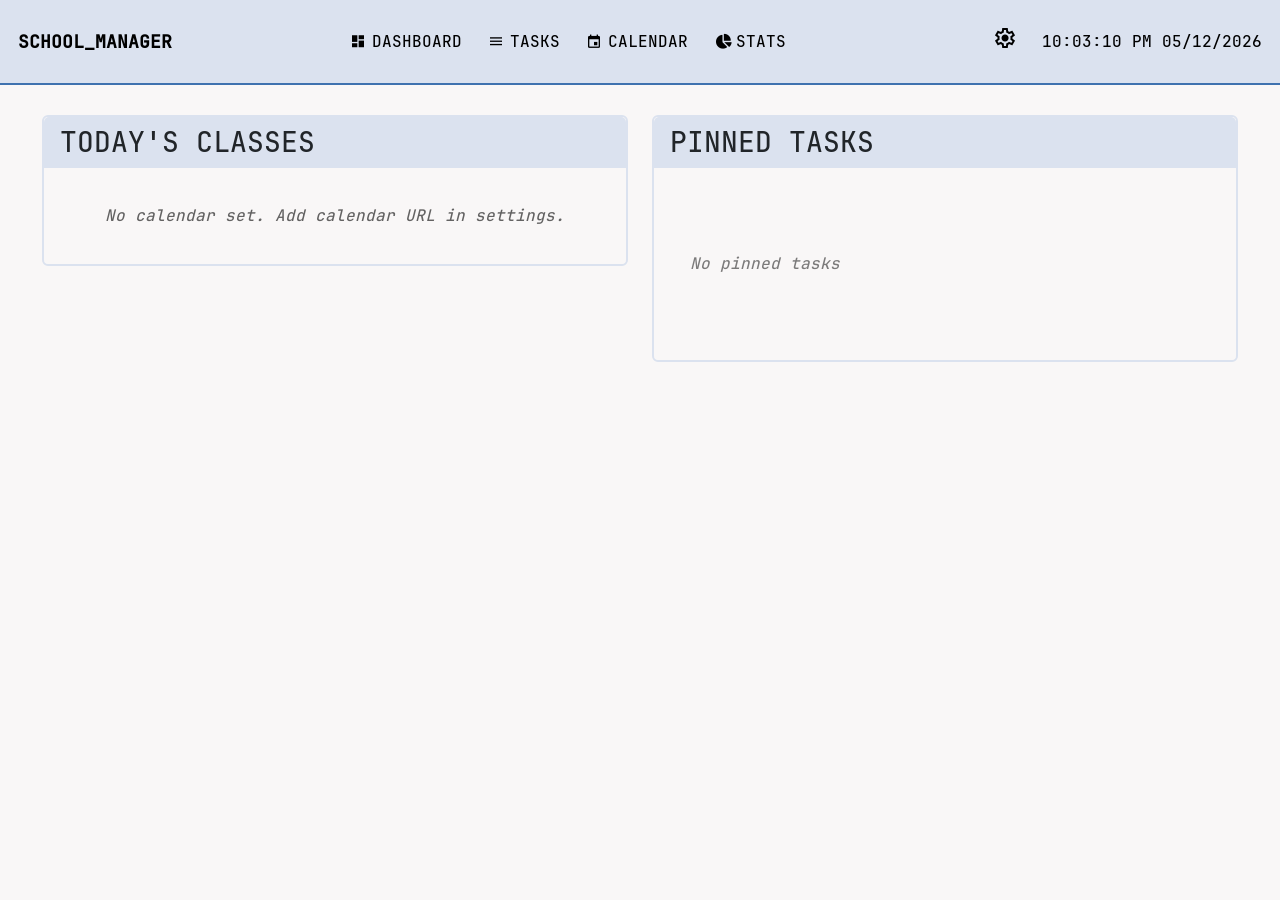
==== commit 74b37dab: "Removed mobile glitch in tasks" ====
--- a/index.html
+++ b/index.html
@@ -105,7 +105,7 @@
 <div class="container-fluid">
   <div class="row">
     <!-- Today's Classes Day View -->
-    <section class="col-12 col-lg-6 mb-4">
+    <div class="col-12 col-lg-6 mb-4">
       <div class="card day-view-panel">
         <div class="card-header">
           <h3 id="dayViewTitle" class="mb-0">TODAY'S CLASSES</h3>
@@ -116,7 +116,7 @@
           </div>
         </div>
       </div>
-    </section>
+    </div>
 
     <div class="col-12 col-lg-6">
       <div class="card pinned-tasks-panel">
--- a/style.css
+++ b/style.css
@@ -245,6 +245,13 @@
   background: transparent;
   color: var(--text);
   border: 2px solid var(--panel);
+  padding: 8px 12px;
+  font-size: 12px;
+  cursor: pointer;
+  transition: all 0.15s ease;
+  border-radius: 0;
+  flex-shrink: 0;
+  min-width: fit-content;
 }
 
 .delete-btn:hover, .edit-btn:hover {
@@ -738,119 +745,99 @@
 .dashboard-grid{
 
 
-
-  display:grid;
-
-
-
-  grid-template-columns:repeat(3,1fr);
-
-
-
+display:flex;
+
+
+flex-wrap:wrap;
+
+
+gap:20px;
+
+
+flex:1;
+
+
+}
+
+
+
+
+
+
+
+.panel{
+
+
+
+border:2px solid var(--panel);
+
+
+
+padding:20px;
+
+
+
+background:var(--bg);
+
+
+
+width: 100%;
+
+
+
+}
+
+
+
+
+
+
+
+.panel h3{
+
+
+
+margin-bottom:10px;
+
+
+
+color:var(--accent);
+
+
+
+}
+
+
+
+
+
+
+
+.pinned-tasks-panel {
+
+
+
+  min-height: 200px;
+
+
+
+  max-height: 600px;
+
+
+
+  overflow-y: auto;
+
+
+
+  width: 100%;
+
+
+}
+
+.pinned-tasks-panel .tasks {
+  display:flex;
+  flex-wrap:wrap;
   gap:20px;
-
-
-
-  flex:1;
-
-
-
-  grid-template-rows: auto 1fr;
-
-
-
-}
-
-
-
-
-
-
-
-.panel{
-
-
-
-border:2px solid var(--panel);
-
-
-
-padding:20px;
-
-
-
-background:var(--bg);
-
-
-
-width: 100%;
-
-
-
-}
-
-
-
-
-
-
-
-.panel h3{
-
-
-
-margin-bottom:10px;
-
-
-
-color:var(--accent);
-
-
-
-}
-
-
-
-
-
-
-
-.pinned-tasks-panel {
-
-
-
-  min-height: 200px;
-
-
-
-  max-height: 600px;
-
-
-
-  overflow-y: auto;
-
-
-
-  width: 100%;
-
-
-
-}
-
-
-
-.pinned-tasks-panel .tasks {
-
-
-
-  display: grid;
-
-
-
-  grid-template-columns: repeat(2, 1fr);
-
-
-
   gap: 20px;
 
 
@@ -1056,11 +1043,11 @@
 
 
 
-display:grid;
-
-
-
-grid-template-columns:repeat(3,1fr);
+display:flex;
+
+
+
+flex-wrap:wrap;
 
 
 
@@ -1221,30 +1208,715 @@
 
 
 .task-actions{
+  display:flex;
+  gap:15px;
+  margin-top:15px;
+  flex-wrap: wrap;
+  align-items: flex-start;
+}
+
+
+
+
+
+.delete-btn{
+
+
+
+background:transparent;
+
+
+
+color:var(--text);
+
+
+
+border:2px solid var(--panel);
+
+
+
+padding:8px 12px;
+
+
+
+margin-left:5px;
+
+
+
+}
+
+
+
+
+
+
+
+.delete-btn:hover{
+
+
+
+background:var(--panel);
+
+
+
+}
+
+
+
+
+
+
+
+.edit-btn{
+
+
+
+background:transparent;
+
+
+
+color:var(--text);
+
+
+
+border:2px solid var(--panel);
+
+
+
+padding:8px 12px;
+
+
+
+margin-left:5px;
+
+
+
+}
+
+
+
+
+
+
+
+.edit-btn:hover{
+
+
+
+background:var(--panel);
+
+
+
+}
+
+
+
+
+
+
+
+.pin-btn{
+
+
+
+background:transparent;
+
+
+
+color:var(--accent);
+
+
+
+border:none;
+
+
+
+padding:4px;
+
+
+
+cursor:pointer;
+
+
+
+border-radius:0;
+
+
+
+transition:all 0.2s ease;
+
+
+
+position:absolute;
+
+
+
+top:8px;
+
+
+
+right:8px;
+
+
+
+}
+
+
+
+
+
+
+
+.pin-btn:hover{
+
+
+
+background:var(--panel);
+
+
+
+transform:scale(1.1);
+
+
+
+}
+
+
+
+
+
+
+
+.pin-btn .material-symbols-outlined{
+
+
+
+font-size:20px;
+
+
+
+}
+
+
+
+
+
+
+
+#confirmDeleteBtn{
+
+
+
+background:var(--accent);
+
+
+
+border-color:var(--accent);
+
+
+
+color:var(--text);
+
+
+
+}
+
+
+
+
+
+
+
+#confirmDeleteBtn:hover{
+
+
+
+background:var(--panel);
+
+
+
+border-color:var(--panel);
+
+
+
+}
+
+
+
+
+
+
+
+/* CALENDAR ACTIONS */
+
+
+
+
+
+
+
+.calendar-actions {
+
+
+
+  display: flex;
+
+
+
+  gap: 15px;
+
+
+
+  margin-top: 10px;
+
+
+
+}
+
+
+
+
+
+
+
+.calendar-actions button {
+
+
+
+  flex: 1;
+
+
+
+  font-size: 14px;
+
+
+
+  padding: 8px 12px;
+
+
+
+}
+
+
+
+
+
+
+
+/* CALENDAR URL SECTION */
+
+
+
+
+
+
+
+.calendar-url-section {
+
+
+
+  display: flex;
+
+
+
+  flex-direction: column;
+
+
+
+}
+
+
+
+
+
+
+
+.add-calendar-url {
+
+
+
+  display: flex;
+
+
+
+  flex-direction: column;
+
+
+
+}
+
+
+
+
+
+
+
+/* CALENDAR */
+
+
+
+
+
+
+
+.calendar-grid{
 
 
 
 display:flex;
-
-
-
-gap:15px;
-
-
-
-margin-top:15px;
-
-
-
-}
-
-
-
-
-
-
-
-.delete-btn{
+flex-wrap:wrap;
+gap:10px;
+margin-top:20px;
+
+}
+
+
+
+
+
+
+
+.calendar-grid div{
+
+
+
+border:2px solid var(--panel);
+
+
+
+padding:12px;
+
+
+
+min-height:60px;
+
+
+
+}
+
+
+
+
+
+
+
+.day{
+
+
+
+min-height:90px;
+
+
+
+}
+
+
+
+
+
+
+
+/* DASHBOARD DAY VIEW */
+
+
+
+
+
+
+
+.day-view-section{
+
+
+
+  width:400px;
+
+
+
+  flex-shrink:0;
+
+
+
+}
+
+
+
+
+
+
+
+.day-view-panel{
+
+
+
+max-width:100%;
+
+
+
+}
+
+
+
+
+
+
+
+.day-event{
+
+
+
+background:var(--panel);
+
+
+
+border-radius:0;
+
+
+
+padding:12px;
+
+
+
+margin-bottom:8px;
+
+
+
+border-left:4px solid var(--accent);
+
+
+
+}
+
+
+
+
+
+
+
+.event-time{
+
+
+
+font-weight:bold;
+
+
+
+color:var(--accent);
+
+
+
+font-size:14px;
+
+
+
+margin-bottom:4px;
+
+
+
+}
+
+
+
+
+
+
+
+.event-subject{
+
+
+
+font-weight:bold;
+
+
+
+font-size:16px;
+
+
+
+margin-bottom:4px;
+
+
+
+}
+
+
+
+
+
+
+
+.event-staff{
+
+
+
+font-size:12px;
+
+
+
+color:var(--text);
+
+
+
+opacity:0.8;
+
+
+
+margin-bottom:2px;
+
+
+
+}
+
+
+
+
+
+
+
+.event-location{
+
+
+
+font-size:12px;
+
+
+
+color:var(--text);
+
+
+
+opacity:0.8;
+
+
+
+}
+
+
+
+
+
+
+
+.empty-day-message{
+
+
+
+text-align:center;
+
+
+
+color:var(--text);
+
+
+
+opacity:0.6;
+
+
+
+padding:20px;
+
+
+
+font-style:italic;
+
+
+
+}
+
+
+
+
+
+
+
+.loading-message{
+
+
+
+text-align:center;
+
+
+
+color:var(--text);
+
+
+
+opacity:0.6;
+
+
+
+padding:20px;
+
+
+
+}
+
+
+
+
+
+
+
+.calendar-header{
+
+
+
+display:flex;
+
+
+
+justify-content:space-between;
+
+
+
+align-items:center;
+
+
+
+padding:15px 20px;
+
+
+
+background:var(--panel);
+
+
+
+border-bottom:2px solid var(--accent);
+
+
+
+}
+
+
+
+
+
+
+
+.calendar-header h2{
+
+
+
+color:var(--accent);
+
+
+
+margin:0;
+
+
+
+font-size:18px;
+
+
+
+}
+
+
+
+
+
+
+
+.nav-arrow{
 
 
 
@@ -1252,11 +1924,103 @@
 
 
 
+border:2px solid var(--text);
+
+
+
 color:var(--text);
 
 
 
-border:2px solid var(--panel);
+padding:5px 10px;
+
+
+
+cursor:pointer;
+
+
+
+font-size:14px;
+
+
+
+border-radius:3px;
+
+
+
+transition:all 0.15s ease;
+
+
+
+}
+
+
+
+
+
+
+
+.nav-arrow:hover{
+
+
+
+background:var(--accent);
+
+
+
+color:var(--bg);
+
+
+
+border-color:var(--accent);
+
+
+
+}
+
+
+
+
+
+
+
+.calendar-banners{
+
+
+
+display:flex;
+
+
+
+flex-direction:column;
+
+
+
+gap:5px;
+
+
+
+padding:10px 20px;
+
+
+
+background:var(--panel);
+
+
+
+border-bottom:2px solid var(--panel);
+
+
+
+}
+
+
+
+
+
+
+
+.banner{
 
 
 
@@ -1264,19 +2028,135 @@
 
 
 
-margin-left:5px;
-
-
-
-}
-
-
-
-
-
-
-
-.delete-btn:hover{
+border-radius:0;
+
+
+
+font-size:12px;
+
+
+
+font-weight:bold;
+
+
+
+color:var(--bg);
+
+
+
+}
+
+
+
+
+
+
+
+.banner.green{
+
+
+
+background:var(--accent);
+
+
+
+}
+
+
+
+
+
+
+
+.daily-view-container{
+
+
+
+max-height:600px;
+
+
+
+overflow-y:auto;
+
+
+
+}
+
+
+
+
+
+
+
+.time-slot{
+
+
+
+display:flex;
+
+
+
+border-bottom:1px solid var(--panel);
+
+
+
+min-height:60px;
+
+
+
+}
+
+
+
+
+
+
+
+.time-slot:last-child{
+
+
+
+border-bottom:none;
+
+
+
+}
+
+
+
+
+
+
+
+.time-label{
+
+
+
+width:80px;
+
+
+
+padding:15px 10px;
+
+
+
+text-align:center;
+
+
+
+font-weight:bold;
+
+
+
+color:var(--accent);
+
+
+
+border-right:2px solid var(--panel);
+
+
+
+font-size:14px;
 
 
 
@@ -1292,11 +2172,71 @@
 
 
 
-.edit-btn{
-
-
-
-background:transparent;
+.events-container{
+
+
+
+flex:1;
+
+
+
+padding:5px 10px;
+
+
+
+position:relative;
+
+
+
+}
+
+
+
+
+
+
+
+.event-box{
+
+
+
+position:absolute;
+
+
+
+left:10px;
+
+
+
+right:10px;
+
+
+
+padding:8px 10px;
+
+
+
+border-radius:0;
+
+
+
+font-size:12px;
+
+
+
+cursor:pointer;
+
+
+
+transition:all 0.15s ease;
+
+
+
+border-left:4px solid var(--accent);
+
+
+
+background:var(--panel);
 
 
 
@@ -1304,47 +2244,47 @@
 
 
 
-border:2px solid var(--panel);
-
-
-
-padding:8px 12px;
-
-
-
-margin-left:5px;
-
-
-
-}
-
-
-
-
-
-
-
-.edit-btn:hover{
-
-
-
-background:var(--panel);
-
-
-
-}
-
-
-
-
-
-
-
-.pin-btn{
-
-
-
-background:transparent;
+overflow:hidden;
+
+
+
+}
+
+
+
+
+
+
+
+.event-box:hover{
+
+
+
+transform:translateX(2px);
+
+
+
+box-shadow:0 2px 8px rgba(0,0,0,0.1);
+
+
+
+}
+
+
+
+
+
+
+
+.event-time{
+
+
+
+font-weight:bold;
+
+
+
+margin-bottom:2px;
 
 
 
@@ -1352,83 +2292,55 @@
 
 
 
-border:none;
-
-
-
-padding:4px;
-
-
-
-cursor:pointer;
-
-
-
-border-radius:0;
-
-
-
-transition:all 0.2s ease;
-
-
-
-position:absolute;
-
-
-
-top:8px;
-
-
-
-right:8px;
-
-
-
-}
-
-
-
-
-
-
-
-.pin-btn:hover{
-
-
-
-background:var(--panel);
-
-
-
-transform:scale(1.1);
-
-
-
-}
-
-
-
-
-
-
-
-.pin-btn .material-symbols-outlined{
-
-
-
-font-size:20px;
-
-
-
-}
-
-
-
-
-
-
-
-#confirmDeleteBtn{
+}
+
+
+
+
+
+
+
+.event-title{
+
+
+
+font-weight:bold;
+
+
+
+margin-bottom:2px;
+
+
+
+}
+
+
+
+
+
+
+
+.event-details{
+
+
+
+font-size:10px;
+
+
+
+opacity:0.8;
+
+
+
+}
+
+
+
+
+
+
+
+.event-box.special{
 
 
 
@@ -1436,303 +2348,51 @@
 
 
 
-border-color:var(--accent);
-
-
-
-color:var(--text);
-
-
-
-}
-
-
-
-
-
-
-
-#confirmDeleteBtn:hover{
-
-
-
-background:var(--panel);
-
-
-
-border-color:var(--panel);
-
-
-
-}
-
-
-
-
-
-
-
-/* CALENDAR ACTIONS */
-
-
-
-
-
-
-
-.calendar-actions {
-
-
-
-  display: flex;
-
-
-
-  gap: 15px;
-
-
-
-  margin-top: 10px;
-
-
-
-}
-
-
-
-
-
-
-
-.calendar-actions button {
-
-
-
-  flex: 1;
-
-
-
-  font-size: 14px;
-
-
-
-  padding: 8px 12px;
-
-
-
-}
-
-
-
-
-
-
-
-/* CALENDAR URL SECTION */
-
-
-
-
-
-
-
-.calendar-url-section {
-
-
-
-  display: flex;
-
-
-
-  flex-direction: column;
-
-
-
-}
-
-
-
-
-
-
-
-.add-calendar-url {
-
-
-
-  display: flex;
-
-
-
-  flex-direction: column;
-
-
-
-}
-
-
-
-
-
-
-
-/* CALENDAR */
-
-
-
-
-
-
-
-.calendar-grid{
-
-
-
-display:grid;
-
-
-
-grid-template-columns:repeat(5,1fr);
-
-
-
-gap:10px;
-
-
-
-margin-top:20px;
-
-
-
-}
-
-
-
-
-
-
-
-.calendar-grid div{
-
-
-
-border:2px solid var(--panel);
-
-
-
-padding:12px;
-
-
-
-min-height:60px;
-
-
-
-}
-
-
-
-
-
-
-
-.day{
-
-
-
-min-height:90px;
-
-
-
-}
-
-
-
-
-
-
-
-/* DASHBOARD DAY VIEW */
-
-
-
-
-
-
-
-.day-view-section{
-
-
-
-  width:400px;
-
-
-
-  flex-shrink:0;
-
-
-
-}
-
-
-
-
-
-
-
-.day-view-panel{
-
-
-
-max-width:100%;
-
-
-
-}
-
-
-
-
-
-
-
-.day-event{
-
-
-
-background:var(--panel);
-
-
-
-border-radius:0;
-
-
-
-padding:12px;
-
-
-
-margin-bottom:8px;
-
-
-
-border-left:4px solid var(--accent);
-
-
-
-}
-
-
-
-
-
-
-
-.event-time{
-
-
-
-font-weight:bold;
+color:var(--bg);
+
+
+
+border-left-color:var(--accent);
+
+
+
+}
+
+
+
+
+
+
+
+.event-box.special .event-time{
+
+
+
+color:var(--bg);
+
+
+
+}
+
+
+
+
+
+
+
+.calendar-grid.empty .events-container{
+
+
+
+display:flex;
+
+
+
+align-items:center;
+
+
+
+justify-content:center;
 
 
 
@@ -1740,159 +2400,31 @@
 
 
 
-font-size:14px;
-
-
-
-margin-bottom:4px;
-
-
-
-}
-
-
-
-
-
-
-
-.event-subject{
-
-
-
-font-weight:bold;
-
-
-
-font-size:16px;
-
-
-
-margin-bottom:4px;
-
-
-
-}
-
-
-
-
-
-
-
-.event-staff{
-
-
-
-font-size:12px;
-
-
-
-color:var(--text);
-
-
-
-opacity:0.8;
-
-
-
-margin-bottom:2px;
-
-
-
-}
-
-
-
-
-
-
-
-.event-location{
-
-
-
-font-size:12px;
-
-
-
-color:var(--text);
-
-
-
-opacity:0.8;
-
-
-
-}
-
-
-
-
-
-
-
-.empty-day-message{
-
-
-
-text-align:center;
-
-
-
-color:var(--text);
-
-
-
-opacity:0.6;
-
-
-
-padding:20px;
-
-
-
 font-style:italic;
 
 
 
-}
-
-
-
-
-
-
-
-.loading-message{
-
-
-
-text-align:center;
-
-
-
-color:var(--text);
-
-
-
-opacity:0.6;
-
-
-
-padding:20px;
-
-
-
-}
-
-
-
-
-
-
-
-.calendar-header{
+opacity:0.5;
+
+
+
+}
+
+
+
+
+
+
+
+/* STATS */
+
+
+
+
+
+
+
+.stats-grid{
 
 
 
@@ -1900,575 +2432,7 @@
 
 
 
-justify-content:space-between;
-
-
-
-align-items:center;
-
-
-
-padding:15px 20px;
-
-
-
-background:var(--panel);
-
-
-
-border-bottom:2px solid var(--accent);
-
-
-
-}
-
-
-
-
-
-
-
-.calendar-header h2{
-
-
-
-color:var(--accent);
-
-
-
-margin:0;
-
-
-
-font-size:18px;
-
-
-
-}
-
-
-
-
-
-
-
-.nav-arrow{
-
-
-
-background:transparent;
-
-
-
-border:2px solid var(--text);
-
-
-
-color:var(--text);
-
-
-
-padding:5px 10px;
-
-
-
-cursor:pointer;
-
-
-
-font-size:14px;
-
-
-
-border-radius:3px;
-
-
-
-transition:all 0.15s ease;
-
-
-
-}
-
-
-
-
-
-
-
-.nav-arrow:hover{
-
-
-
-background:var(--accent);
-
-
-
-color:var(--bg);
-
-
-
-border-color:var(--accent);
-
-
-
-}
-
-
-
-
-
-
-
-.calendar-banners{
-
-
-
-display:flex;
-
-
-
-flex-direction:column;
-
-
-
-gap:5px;
-
-
-
-padding:10px 20px;
-
-
-
-background:var(--panel);
-
-
-
-border-bottom:2px solid var(--panel);
-
-
-
-}
-
-
-
-
-
-
-
-.banner{
-
-
-
-padding:8px 12px;
-
-
-
-border-radius:0;
-
-
-
-font-size:12px;
-
-
-
-font-weight:bold;
-
-
-
-color:var(--bg);
-
-
-
-}
-
-
-
-
-
-
-
-.banner.green{
-
-
-
-background:var(--accent);
-
-
-
-}
-
-
-
-
-
-
-
-.daily-view-container{
-
-
-
-max-height:600px;
-
-
-
-overflow-y:auto;
-
-
-
-}
-
-
-
-
-
-
-
-.time-slot{
-
-
-
-display:flex;
-
-
-
-border-bottom:1px solid var(--panel);
-
-
-
-min-height:60px;
-
-
-
-}
-
-
-
-
-
-
-
-.time-slot:last-child{
-
-
-
-border-bottom:none;
-
-
-
-}
-
-
-
-
-
-
-
-.time-label{
-
-
-
-width:80px;
-
-
-
-padding:15px 10px;
-
-
-
-text-align:center;
-
-
-
-font-weight:bold;
-
-
-
-color:var(--accent);
-
-
-
-border-right:2px solid var(--panel);
-
-
-
-font-size:14px;
-
-
-
-background:var(--panel);
-
-
-
-}
-
-
-
-
-
-
-
-.events-container{
-
-
-
-flex:1;
-
-
-
-padding:5px 10px;
-
-
-
-position:relative;
-
-
-
-}
-
-
-
-
-
-
-
-.event-box{
-
-
-
-position:absolute;
-
-
-
-left:10px;
-
-
-
-right:10px;
-
-
-
-padding:8px 10px;
-
-
-
-border-radius:0;
-
-
-
-font-size:12px;
-
-
-
-cursor:pointer;
-
-
-
-transition:all 0.15s ease;
-
-
-
-border-left:4px solid var(--accent);
-
-
-
-background:var(--panel);
-
-
-
-color:var(--text);
-
-
-
-overflow:hidden;
-
-
-
-}
-
-
-
-
-
-
-
-.event-box:hover{
-
-
-
-transform:translateX(2px);
-
-
-
-box-shadow:0 2px 8px rgba(0,0,0,0.1);
-
-
-
-}
-
-
-
-
-
-
-
-.event-time{
-
-
-
-font-weight:bold;
-
-
-
-margin-bottom:2px;
-
-
-
-color:var(--accent);
-
-
-
-}
-
-
-
-
-
-
-
-.event-title{
-
-
-
-font-weight:bold;
-
-
-
-margin-bottom:2px;
-
-
-
-}
-
-
-
-
-
-
-
-.event-details{
-
-
-
-font-size:10px;
-
-
-
-opacity:0.8;
-
-
-
-}
-
-
-
-
-
-
-
-.event-box.special{
-
-
-
-background:var(--accent);
-
-
-
-color:var(--bg);
-
-
-
-border-left-color:var(--accent);
-
-
-
-}
-
-
-
-
-
-
-
-.event-box.special .event-time{
-
-
-
-color:var(--bg);
-
-
-
-}
-
-
-
-
-
-
-
-.calendar-grid.empty .events-container{
-
-
-
-display:flex;
-
-
-
-align-items:center;
-
-
-
-justify-content:center;
-
-
-
-color:var(--accent);
-
-
-
-font-style:italic;
-
-
-
-opacity:0.5;
-
-
-
-}
-
-
-
-
-
-
-
-/* STATS */
-
-
-
-
-
-
-
-.stats-grid{
-
-
-
-display:grid;
-
-
-
-grid-template-columns:repeat(2,1fr);
+flex-wrap:wrap;
 
 
 
@@ -4073,6 +4037,31 @@
 
 
 
+/* Desktop - Restore original task layout */
+@media (min-width: 769px) {
+  .tasks {
+    display: flex;
+    flex-wrap: wrap;
+    gap: 20px;
+  }
+  
+  .task {
+    flex: 1 1 calc(33.333% - 14px);
+    min-width: 250px;
+  }
+  
+  .pinned-tasks-panel .tasks {
+    display: flex;
+    flex-wrap: wrap;
+    gap: 20px;
+  }
+  
+  .pinned-tasks-panel .tasks .task {
+    flex: 1 1 calc(50% - 10px);
+    min-width: 250px;
+  }
+}
+
 @media (max-width: 768px) {
 
   .charts-container {
@@ -4454,6 +4443,25 @@
 
   min-height: 160px;
 
-  grid-column: 1 / -1;
-
+}
+
+/* Mobile Phones */
+@media (max-width: 480px) {
+  .tasks {
+    flex-direction: column;
+    gap: 10px;
+  }
+  
+  .task {
+    flex: 1 1 100%;
+    min-width: auto;
+  }
+  
+  .panel {
+    padding: 15px;
+  }
+  
+  main {
+    padding: 10px;
+  }
 }
